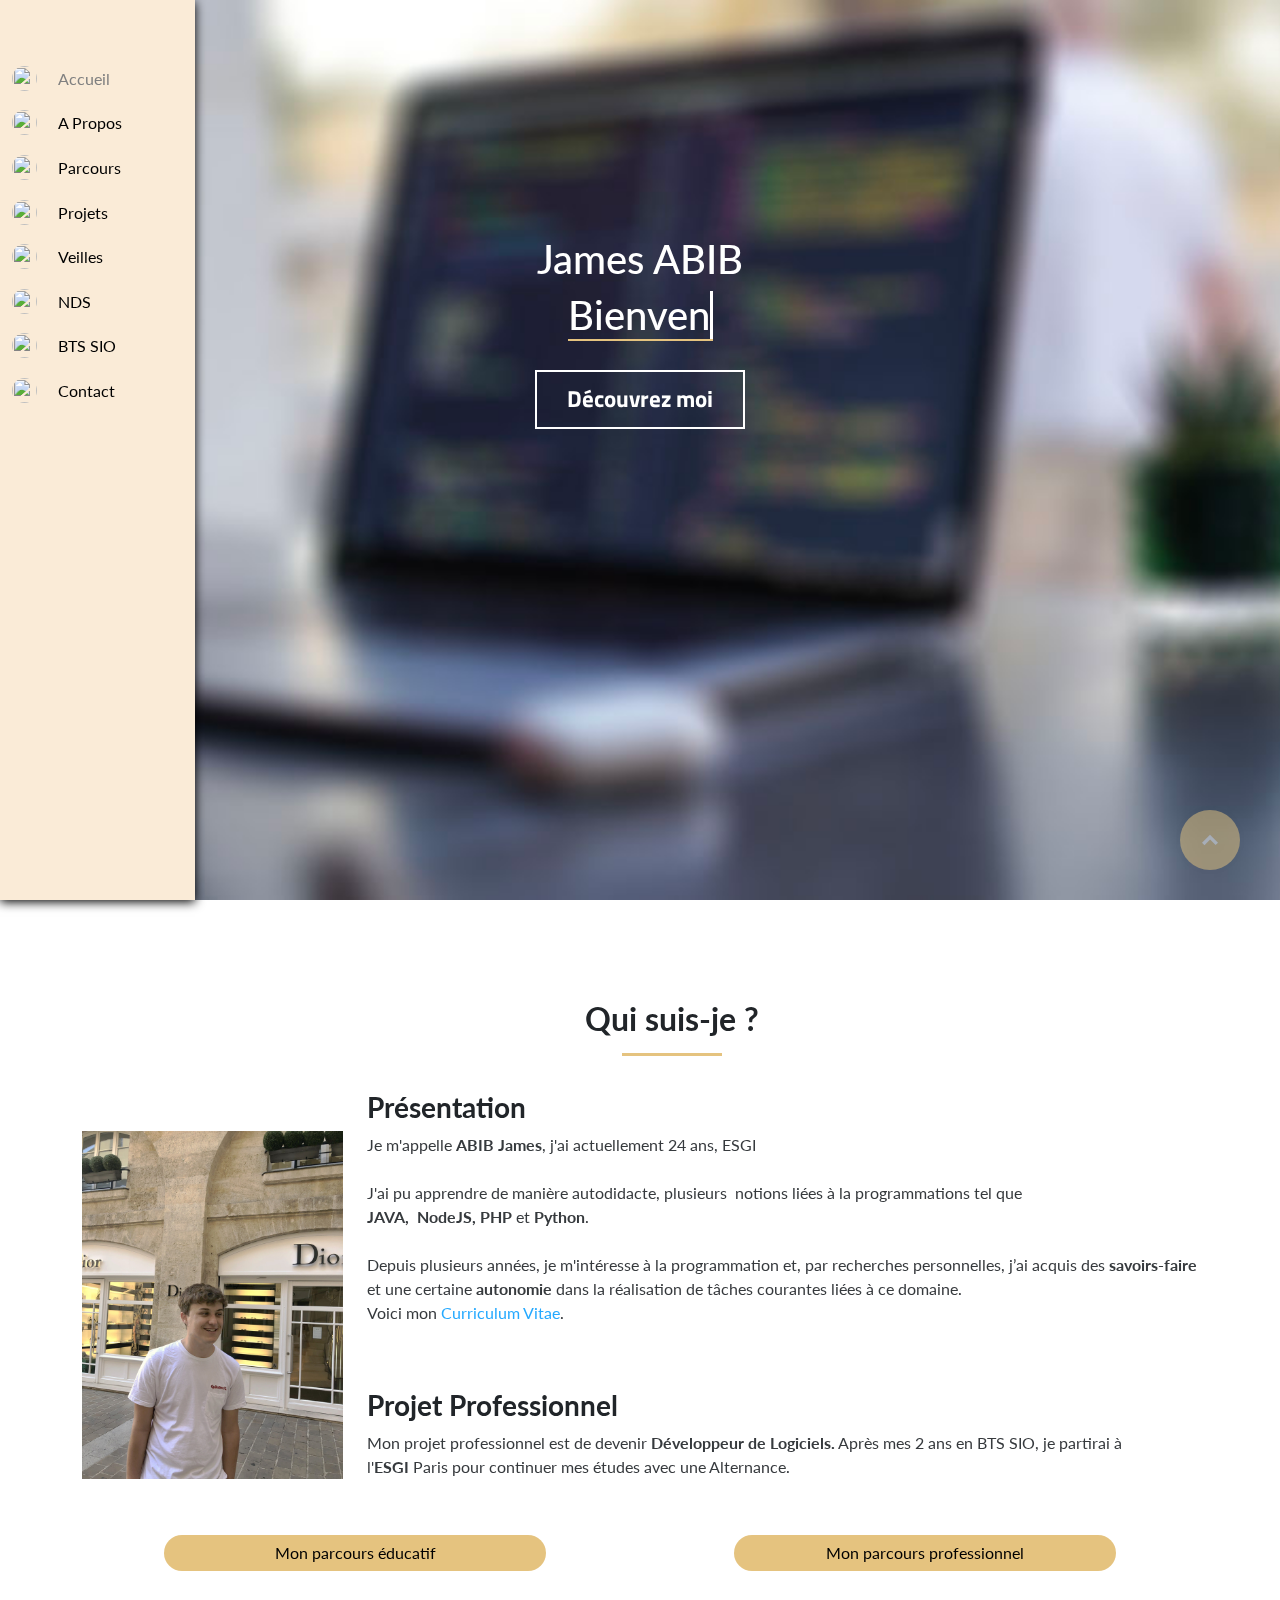
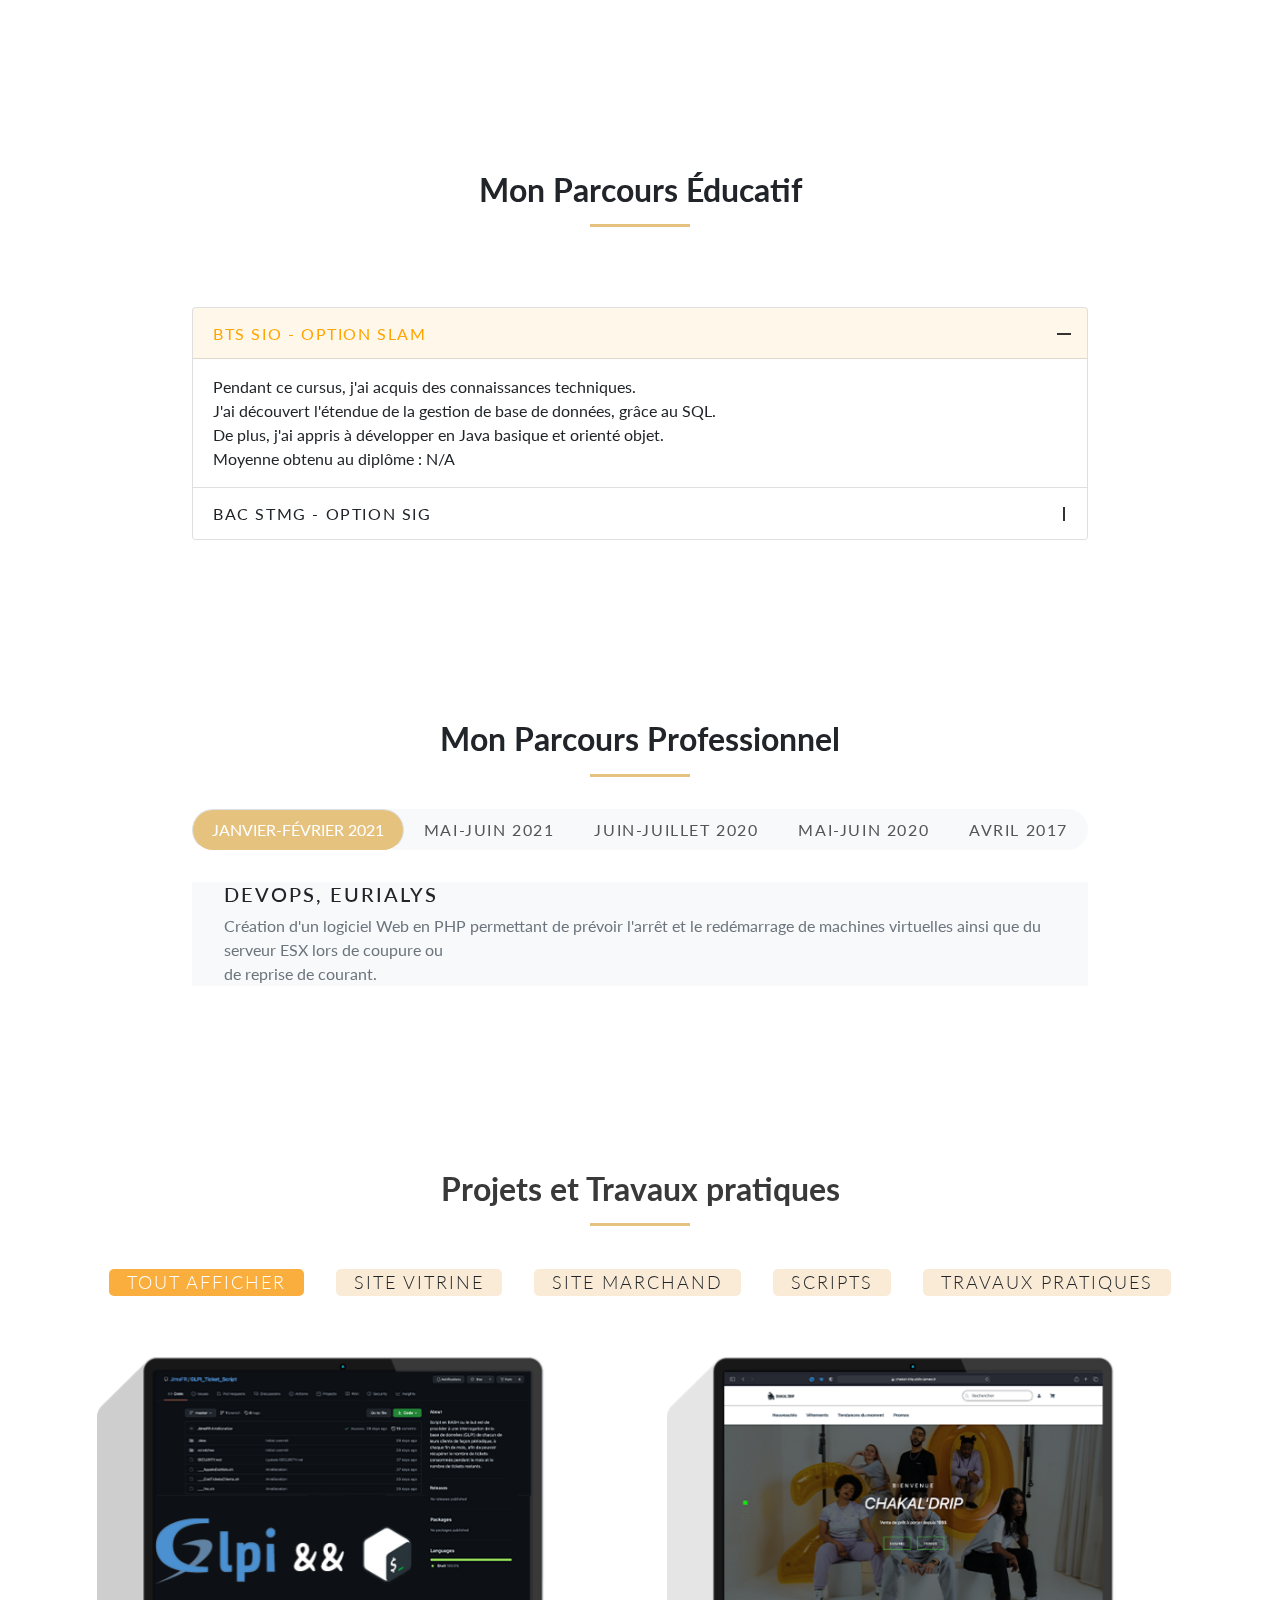
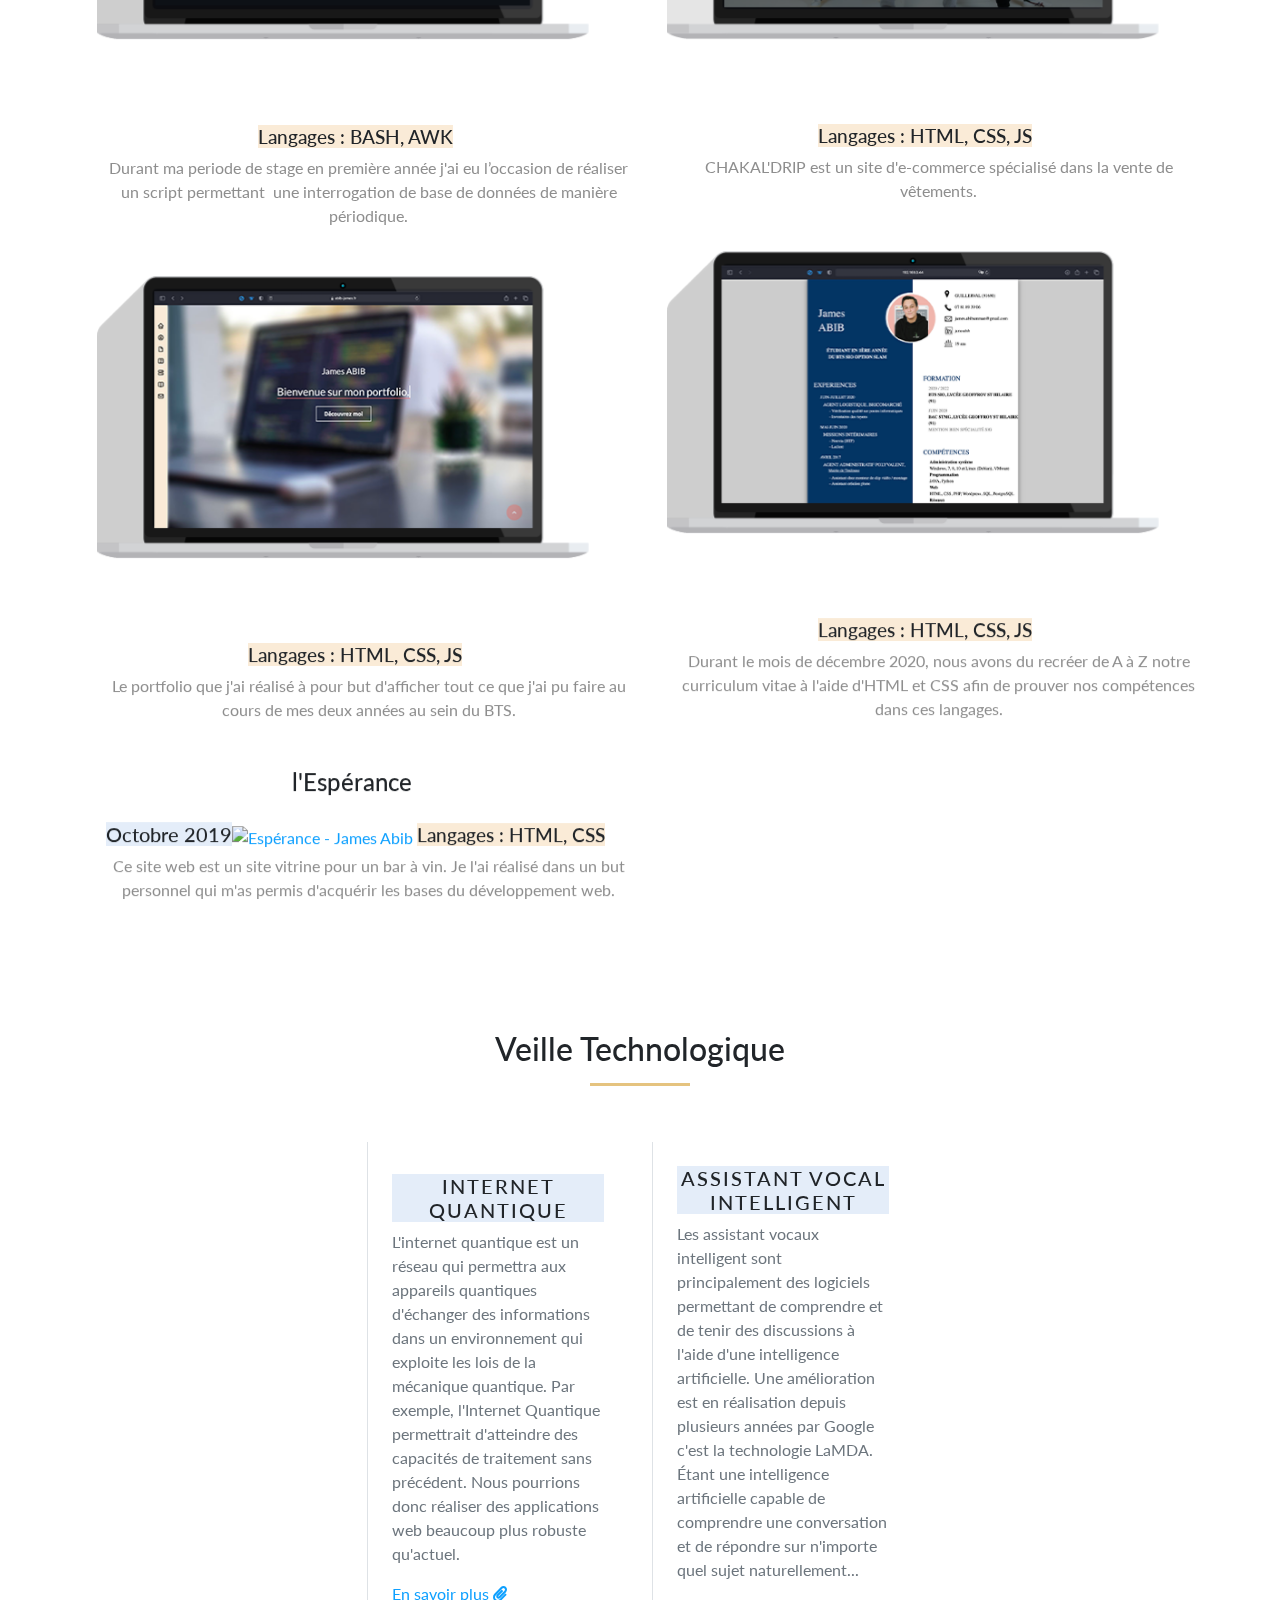
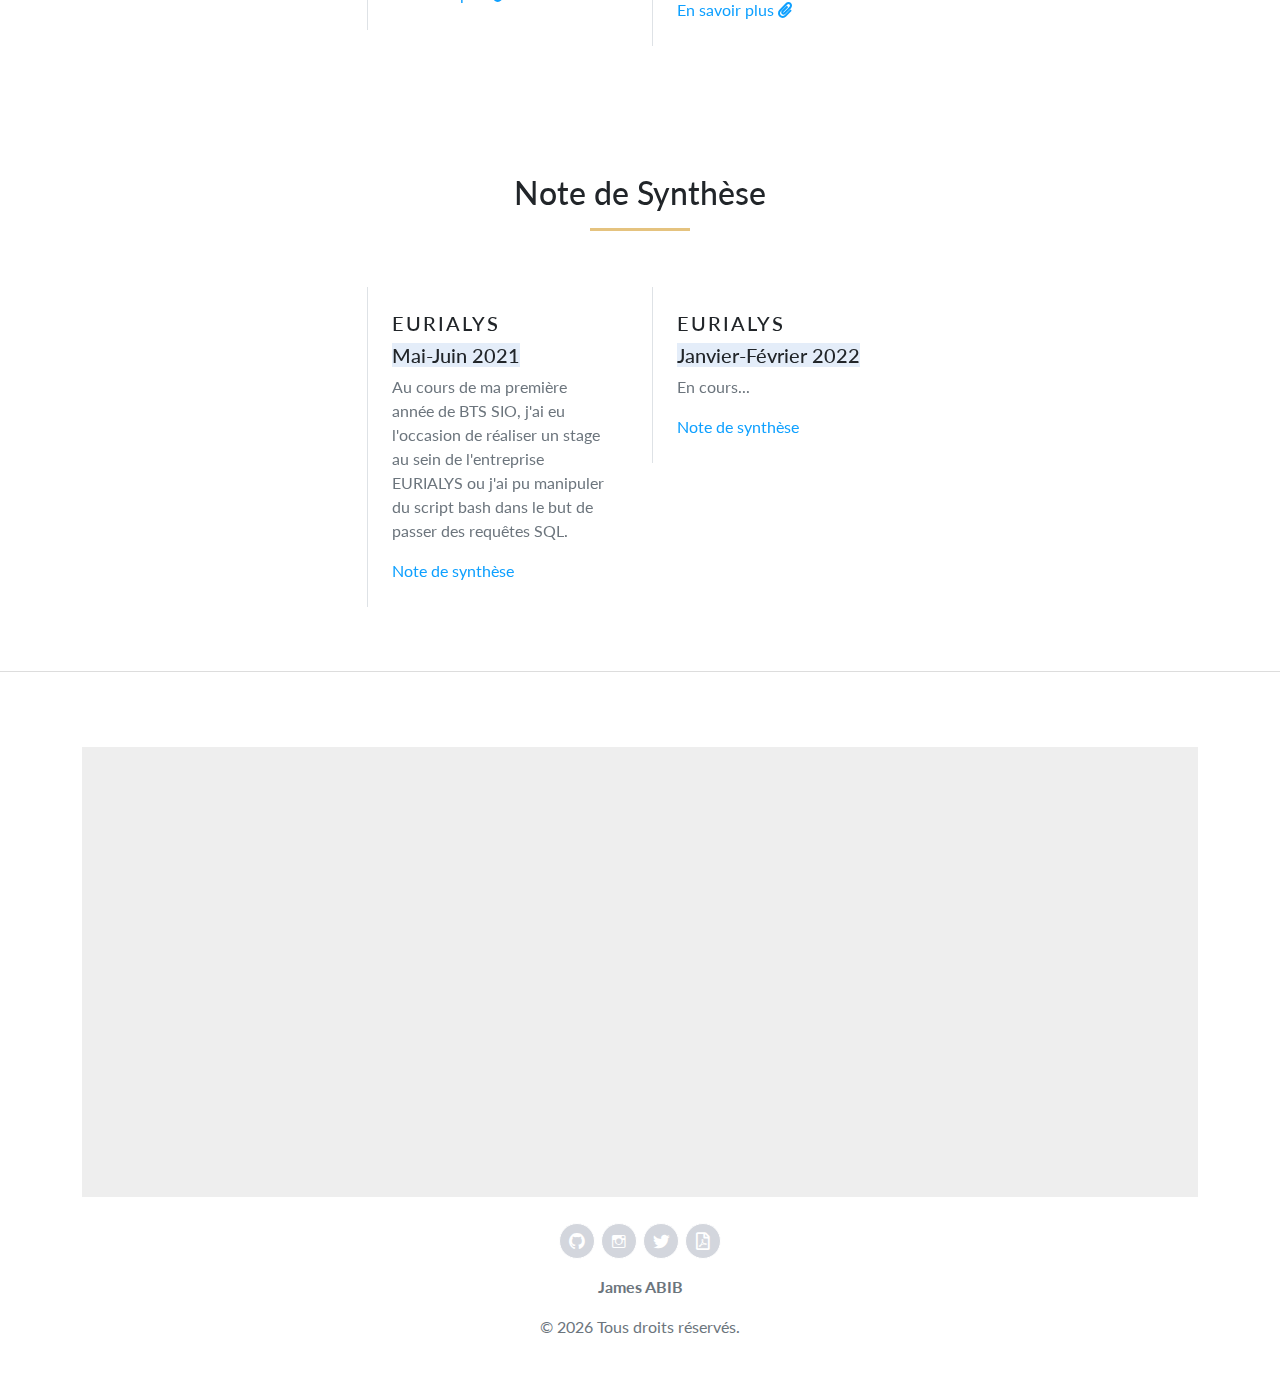
==== index.html @ 781e54ea "Initial commit" ====
<!DOCTYPE html>
<html lang="fr">

<head>
    <meta charset="utf-8">
    <meta name="viewport" content="width=device-width, initial-scale=1.0, shrink-to-fit=no">
    <title>James ABIB - Portfolio</title>
    <meta name="twitter:image" content="https://abib-james.fr/assets/img/icon/favicon.png">
    <meta name="twitter:card" content="summary">
    <meta property="og:image" content="https://abib-james.fr/assets/img/icon/favicon.png">
    <meta property="og:type" content="website">
    <meta name="twitter:title" content="James Abib - Mon portfolio">
    <meta name="twitter:description" content="Bonjour, je m'appelle James, j'ai actuellement 19 ans.

Je suis en 1ère année du BTS SIO option SLAM">
    <meta name="description" content=" Je m'appelle James Abib, j'ai actuellement 19 ans.

Je suis en 2ème année du BTS SIO avec pour option SLAM">
    <link rel="icon" type="image/png" sizes="1067x1067" href="assets/img/avatars/photoRond.png?h=0c77d1aa49b0533d99d606a0ecf44039">
    <link rel="icon" type="image/png" sizes="1067x1067" href="assets/img/avatars/photoRond.png?h=0c77d1aa49b0533d99d606a0ecf44039">
    <link rel="icon" type="image/png" sizes="1067x1067" href="assets/img/avatars/photoRond.png?h=0c77d1aa49b0533d99d606a0ecf44039">
    <link rel="icon" type="image/png" sizes="1067x1067" href="assets/img/avatars/photoRond.png?h=0c77d1aa49b0533d99d606a0ecf44039">
    <link rel="icon" type="image/png" sizes="1067x1067" href="assets/img/avatars/photoRond.png?h=0c77d1aa49b0533d99d606a0ecf44039">
    <link rel="stylesheet" href="assets/bootstrap/css/bootstrap.min.css?h=273b81ea753c16c28f08932400237f4a">
    <link rel="manifest" href="manifest.json?h=f2a60b8d2aa86208fd8014a8ad08ef6e">
    <link rel="stylesheet" href="https://fonts.googleapis.com/css?family=Lato:300,400,700">
    <link rel="stylesheet" href="https://fonts.googleapis.com/css?family=Raleway">
    <link rel="stylesheet" href="https://fonts.googleapis.com/css?family=Titillium+Web:400,600,700">
    <link rel="stylesheet" href="https://fonts.googleapis.com/css?family=Titillium+Web:300,400,400i,600,700">
    <link rel="stylesheet" href="assets/fonts/fontawesome-all.min.css?h=37efe7e508357f382d0a5b2b73cd47ee">
    <link rel="stylesheet" href="assets/fonts/font-awesome.min.css?h=37efe7e508357f382d0a5b2b73cd47ee">
    <link rel="stylesheet" href="assets/fonts/ionicons.min.css?h=37efe7e508357f382d0a5b2b73cd47ee">
    <link rel="stylesheet" href="assets/fonts/fontawesome5-overrides.min.css?h=37efe7e508357f382d0a5b2b73cd47ee">
    <link rel="stylesheet" href="assets/css/AccordionBS5.css?h=7dafa9502e437c788bd8270c33e6d6b5">
    <link rel="stylesheet" href="assets/css/Animated-Filterable-Gallery.css?h=87293e2ed24235177d2210e45fe7314e">
    <link rel="stylesheet" href="assets/css/Article-List.css?h=cec575f25bba55cfaa10100750e76412">
    <link rel="stylesheet" href="assets/css/Bold-BS4-Animated-Back-To-Top.css?h=58bb98852d3d040ab622a2e6f3dfe500">
    <link rel="stylesheet" href="assets/css/Button-Change-Text-on-Hover-1.css?h=b1f7bd4c8096e4772953bf2e19f09edd">
    <link rel="stylesheet" href="assets/css/Button-Change-Text-on-Hover.css?h=e253d92e4e516cc374fe4c8d171de368">
    <link rel="stylesheet" href="assets/css/Button-Ripple-Effect-Animation-Wave-Pulse.css?h=3e241dcd9f9a0ac7fef5fad85a542340">
    <link rel="stylesheet" href="assets/css/Contact-Form-Clean.css?h=1fc096b77bce3684c0ae271a46a29140">
    <link rel="stylesheet" href="assets/css/Customizable-Background--Overlay.css?h=cf4d3c8fbc4397eba2a4c5a8916d4f1e">
    <link rel="stylesheet" href="assets/css/Highlight-Blue.css?h=91a04f2b18410bc09760f3473788176a">
    <link rel="stylesheet" href="assets/css/Highlight-Clean.css?h=22f5c37d9256feae966552e68b9ff2f3">
    <link rel="stylesheet" href="assets/css/Highlight-Phone.css?h=8b1afecfb68e81f402543cec0694d51c">
    <link rel="stylesheet" href="https://cdnjs.cloudflare.com/ajax/libs/animate.css/3.5.2/animate.min.css">
    <link rel="stylesheet" href="https://cdnjs.cloudflare.com/ajax/libs/aos/2.3.4/aos.css">
    <link rel="stylesheet" href="https://cdnjs.cloudflare.com/ajax/libs/ekko-lightbox/5.3.0/ekko-lightbox.css">
    <link rel="stylesheet" href="https://cdnjs.cloudflare.com/ajax/libs/pikaday/1.6.1/css/pikaday.min.css">
    <link rel="stylesheet" href="https://cdnjs.cloudflare.com/ajax/libs/Swiper/3.3.1/css/swiper.min.css">
    <link rel="stylesheet" href="https://unpkg.com/@bootstrapstudio/bootstrap-better-nav/dist/bootstrap-better-nav.min.css">
    <link rel="stylesheet" href="assets/css/Map-Clean.css?h=bdd15207233b27ebc7c6fc928c71b34c">
    <link rel="stylesheet" href="assets/css/navbar.css?h=861fd7a995669608507089630051094b">
    <link rel="stylesheet" href="assets/css/Newsletter-Subscription-Form.css?h=0c56971ed356ab85be7143904745072c">
    <link rel="stylesheet" href="assets/css/portfolio.css?h=c2abe045a0066b84abf7fa2a8260864c">
    <link rel="stylesheet" href="assets/css/Responsive-Image-Grid.css?h=d41d8cd98f00b204e9800998ecf8427e">
    <link rel="stylesheet" href="assets/css/Simple-Slider.css?h=da830b6503e0457b5735b0129f20b163">
    <link rel="stylesheet" href="assets/css/TabsBS5.css?h=2ddcfbf60e306bd2766dcc5d861daa15">
    <link rel="stylesheet" href="assets/css/Type-Write.css?h=1cf0240dbcbf6f3415dcff8a66eef808">
    <link rel="stylesheet" href="assets/css/veilleTechno.css?h=4141f2c03aab60d9b09ff7b9bc0556f6">
    <link rel="stylesheet" href="assets/css/Vertical-Navigation-with-double-sub-menu--scroll-enable-by-Jigar-Mistry.css?h=9140aaa88878734fb48881100f1c405e">
<!-- Google Tag Manager -->
<script>(function(w,d,s,l,i){w[l]=w[l]||[];w[l].push({'gtm.start':
new Date().getTime(),event:'gtm.js'});var f=d.getElementsByTagName(s)[0],
j=d.createElement(s),dl=l!='dataLayer'?'&l='+l:'';j.async=true;j.src=
'https://www.googletagmanager.com/gtm.js?id='+i+dl;f.parentNode.insertBefore(j,f);
})(window,document,'script','dataLayer','GTM-M78N44W');</script>
<!-- End Google Tag Manager -->
</head>

<body>
    <nav class="navbar navbar-light navbar-expand-lg sticky-top portfolio-navbar gradient">
        <div class="container"><a class="navbar-brand logo" href="#home-img"><span class="iconify" data-icon="bx:bx-home" data-inline="false"></span></a><button data-bs-toggle="collapse" class="navbar-toggler" data-bs-target="#navbarNav" style="border-style: none;"><span class="visually-hidden">Toggle navigation</span><span class="navbar-toggler-icon"></span></button>
            <div class="collapse navbar-collapse text-start" id="navbarNav">
                <ul class="navbar-nav ms-auto">
                    <li class="nav-item"><a class="nav-link active" href="#top"><svg xmlns="http://www.w3.org/2000/svg" width="1em" height="1em" viewBox="0 0 24 24" stroke-width="2" stroke="currentColor" fill="none" stroke-linecap="round" stroke-linejoin="round" class="icon icon-tabler icon-tabler-home">
                                <path stroke="none" d="M0 0h24v24H0z" fill="none"></path>
                                <polyline points="5 12 3 12 12 3 21 12 19 12"></polyline>
                                <path d="M5 12v7a2 2 0 0 0 2 2h10a2 2 0 0 0 2 -2v-7"></path>
                                <path d="M9 21v-6a2 2 0 0 1 2 -2h2a2 2 0 0 1 2 2v6"></path>
                            </svg>&nbsp;Accueil</a></li>
                    <li class="nav-item"><a class="nav-link active" href="#presentation"><i class="far fa-user-circle"></i>&nbsp;A Propos</a></li>
                    <li class="nav-item"><a class="nav-link active" href="#about-education"><i class="far fa-file"></i>&nbsp;Parcours</a></li>
                    <li class="nav-item"><a class="nav-link active" href="#projets"><i class="fas fa-book"></i>&nbsp;Projets</a></li>
                    <li class="nav-item"><a class="nav-link" href="veilleTechno.html"><i class="fas fa-server"></i>&nbsp;Veilles</a></li>
                    <li class="nav-item"><a class="nav-link active" href="#nds">&nbsp;<svg xmlns="http://www.w3.org/2000/svg" width="1em" height="1em" fill="currentColor" viewBox="0 0 16 16" class="bi bi-book">
                                <path d="M1 2.828c.885-.37 2.154-.769 3.388-.893 1.33-.134 2.458.063 3.112.752v9.746c-.935-.53-2.12-.603-3.213-.493-1.18.12-2.37.461-3.287.811V2.828zm7.5-.141c.654-.689 1.782-.886 3.112-.752 1.234.124 2.503.523 3.388.893v9.923c-.918-.35-2.107-.692-3.287-.81-1.094-.111-2.278-.039-3.213.492V2.687zM8 1.783C7.015.936 5.587.81 4.287.94c-1.514.153-3.042.672-3.994 1.105A.5.5 0 0 0 0 2.5v11a.5.5 0 0 0 .707.455c.882-.4 2.303-.881 3.68-1.02 1.409-.142 2.59.087 3.223.877a.5.5 0 0 0 .78 0c.633-.79 1.814-1.019 3.222-.877 1.378.139 2.8.62 3.681 1.02A.5.5 0 0 0 16 13.5v-11a.5.5 0 0 0-.293-.455c-.952-.433-2.48-.952-3.994-1.105C10.413.809 8.985.936 8 1.783z"></path>
                            </svg>&nbsp;NDS</a></li>
                    <li class="nav-item"><a class="nav-link" href="btssio.html"><i class="fa fa-opencart"></i>&nbsp;BTS SIO</a></li>
                    <li class="nav-item"><a class="nav-link" href="cv.html" target="_blank"><i class="far fa-file-pdf"></i>&nbsp; CV</a></li>
                    <li class="nav-item"><a class="nav-link" href="contact.html"><svg xmlns="http://www.w3.org/2000/svg" width="1em" height="1em" fill="currentColor" viewBox="0 0 16 16" class="bi bi-envelope">
                                <path fill-rule="evenodd" d="M0 4a2 2 0 0 1 2-2h12a2 2 0 0 1 2 2v8a2 2 0 0 1-2 2H2a2 2 0 0 1-2-2V4Zm2-1a1 1 0 0 0-1 1v.217l7 4.2 7-4.2V4a1 1 0 0 0-1-1H2Zm13 2.383-4.708 2.825L15 11.105V5.383Zm-.034 6.876-5.64-3.471L8 9.583l-1.326-.795-5.64 3.47A1 1 0 0 0 2 13h12a1 1 0 0 0 .966-.741ZM1 11.105l4.708-2.897L1 5.383v5.722Z"></path>
                            </svg>&nbsp;Contact</a></li>
                </ul>
            </div>
        </div>
    </nav>
    <div class="fixedes">
        <div class="main-leftsidebar-div gradient">
            <div class="leftsidebarmenu">
                <ul class="nav sidebar-first-menu scrollbar-indigo thin">
                    <li class="nav-item d-flex"><img class="rounded-circle" src="https://icons-for-free.com/iconfiles/png/512/bx+home-1325051884898889658.png"><a class="nav-link" href="#top">Accueil</a></li>
                    <li class="nav-item d-flex"><img class="rounded-circle" src="https://icons-for-free.com/iconfiles/png/512/bx+user+circle-1325051924848495728.png"><a class="nav-link active" href="#presentation">A Propos</a></li>
                    <li class="nav-item d-flex"><img class="rounded-circle" src="https://icons-for-free.com/iconfiles/png/512/bx+file+blank-1325051877402682455.png"><a class="nav-link active" href="#about-education">Parcours</a></li>
                    <li class="nav-item d-flex"><img class="rounded-circle" src="https://icons-for-free.com/iconfiles/png/512/bx+book+content-1325051842807876424.png"><a class="nav-link active" href="#projets">Projets</a></li>
                    <li class="nav-item d-flex"><img class="rounded-circle" src="https://icons-for-free.com/iconfiles/png/512/bx+server-1325051912260857435.png"><a class="nav-link active" href="veilleTechno.html">Veilles</a></li>
                    <li class="nav-item d-flex"><img class="rounded-circle" src="https://icons-for-free.com/iconfiles/png/128/bx+book+open-1325051843041395120.png"><a class="nav-link active" href="#nds">NDS</a></li>
                    <li class="nav-item d-flex"><img class="rounded-circle" src="https://icons-for-free.com/iconfiles/png/512/student-131964785014431620.png"><a class="nav-link active" href="btssio.html">BTS SIO</a></li>
                    <li class="nav-item d-flex"><img class="rounded-circle" src="https://icons-for-free.com/iconfiles/png/512/bx+envelope-1325051875216731903.png"><a class="nav-link active" href="contact.html">Contact</a></li>
                </ul>
            </div>
            <div></div>
        </div>
    </div>
    <main class="page lanidng-page" style="filter: blur(0px) invert(0%);">
        <section class="d-flex portfolio-block block-intro" id="home-img" style="opacity: 1;background: url(&quot;assets/img/projets/macBackground.jpg?h=098cea0901b6891eb16d744a41e01f29&quot;) no-repeat;background-size: cover;filter: blur(0px);height: 100vh;">
            <div class="container-fluid visible" style="margin-top: 15vh;">
                <h1 style="color: white;">James ABIB</h1><h1 class="tw">
  <a class="typewrite" data-period="2000" data-type='[ "Bienvenue sur mon portfolio."]'>
    <span class="wrap"></span>
  </a>
</h1><button class="button" type="button" data-hover="Appuyez ici"><a href="#presentation"> <span>Découvrez moi</span></a></button>
            </div>
        </section>
        <section data-aos="fade" data-aos-duration="650" data-aos-once="true" id="presentation" class="portfolio-block website">
            <div class="container">
                <div class="row">
                    <div class="col-md-12 text-center" style="margin-bottom: 3vh;">
                        <h2 data-aos="slide-right" data-aos-duration="1000" data-aos-once="true" class="aProposPres"><strong>Qui suis-je ?</strong></h2>
                    </div>
                </div>
            </div>
            <div class="container container-left-modif">
                <div class="row">
                    <div class="col-md-3"><img class="img-fluid img-apropos" src="assets/img/avatars/presentation.jpeg?h=8387ace5e0e0c66dda8c04c41d7975cb" alt="Abib James"></div>
                    <div class="col">
                        <h3>Présentation</h3>
                        <p class="text-start">Je m'appelle <strong>ABIB&nbsp;James</strong>, j'ai actuellement <script>
    // Affectation des variables
    var today = new Date();
    var birthDate = new Date(2002, 2, 22); // year/month/day (mois 2 car un de décallage)
    
    var age = today.getFullYear() - birthDate.getFullYear();
   
    var mois = today.getMonth() - birthDate.getMonth();
    
    if (mois < 0 || (mois === 0 && today.getDate() < birthDate.getDate()))
	age--;
    
    
    // Ecrire automatiquement mon age
    document.write(age);
</script>
ans,&nbsp;<script>
// Ce script me permet d'actualiser automatiquement l'année scolaire en cours
    // Variables avec periode en brut
    var d1 = new Date(); // Periode Actuelle
    var d2 = new Date(2020,09,01); // Periode 1ère année BTS
    var d3 = new Date(2021,08,01); // Periode 2ème année BTS
    var d4 = new Date(2022,08 ,01); // Periode après le BTS
    // Affectation des variables
    this.annee = "";
    
    if(d1 < d4){
        if (d1 > d3) {
            this.annee = "deuxième année"
        }else{
            //this.annee = "1ère année"
            this.annee = "première année"
        }
    }else{
        this.annee = "ESGI"
    }
    
    if(d1.getFullYear() == 2021 || d1.getFullYear() == 2022) {
            this.bts = "étudiant en "+ annee +" du <strong> BTS SIO</strong> (Services Informatiques aux Organisations) avec option <strong>SLAM</strong> (Solutions Logicielles et Application Métier), option spécialisé pour le développement, au <strong>lycée Geoffroy-Saint-Hilaire</strong> situé à Étampes (91150).";
    }else{
        this.bts = annee
    }

    // Ecrire automatiquement en quelle année je suis
    document.write(bts);
</script>

<br><br>J'ai pu apprendre de manière autodidacte, plusieurs&nbsp; notions liées à la programmations tel que<br><strong>JAVA,&nbsp; NodeJS, PHP</strong>&nbsp;et <strong>Python</strong>.<br><br>Depuis plusieurs années, je m'intéresse à la programmation et, par recherches personnelles, j’ai acquis des <strong>savoirs-faire </strong>et une certaine <strong>autonomie</strong> dans la réalisation de tâches courantes liées à ce domaine.<br>Voici mon&nbsp;<a href="https://abib-james.fr/cv.html" target="_blank">Curriculum Vitae</a>.<br><br><br></p>
                        <h3>Projet Professionnel</h3>
                        <p>Mon projet professionnel est de devenir <strong>Développeur de Logiciels.</strong>&nbsp;Après mes 2 ans en BTS SIO, je partirai à l'<strong>ESGI</strong>&nbsp;Paris pour continuer mes études avec une Alternance.<br></p>
                    </div>
                </div>
            </div>
            <div class="container">
                <div class="row">
                    <div class="col-md-6 text-center" style="margin-top: 40px;"><a href="#about-education"><button class="btn gradientbtn" data-bss-hover-animate="pulse" type="button" style="border-style: none;width: 70%;">Mon parcours éducatif</button></a></div>
                    <div class="col-md-6 text-center" style="margin-top: 40px;"><a href="#about-pro"><button class="btn gradientbtn" data-bss-hover-animate="pulse" type="button" style="border-style: none;width: 70%;">Mon parcours professionnel</button></a></div>
                </div>
            </div>
        </section>
        <section id="about-education" class="portfolio-block skills" style="border-width: 0px;">
            <div class="container">
                <div class="heading">
                    <h2 class="text-capitalize text-center" id="titreSection">mon parcours éducatif</h2>
                </div>
            </div>
            <div class="accordion" role="tablist" id="accordion-1">
                <div class="accordion-item">
                    <h2 class="accordion-header" role="tab"><button class="accordion-button text-uppercase" data-bs-toggle="collapse" data-bs-target="#accordion-1 .item-1" aria-expanded="true" aria-controls="accordion-1 .item-1">BTS SIO - OPTION SLAM</button></h2>
                    <div class="accordion-collapse collapse show item-1" role="tabpanel" data-bs-parent="#accordion-1">
                        <div class="accordion-body">
                            <p class="mb-0">Pendant ce cursus, j'ai acquis des connaissances techniques.<br>J'ai découvert l'étendue de la gestion de base de données, grâce au SQL.<br>De plus, j'ai appris à développer en Java basique et orienté objet.<br>Moyenne obtenu au diplôme : N/A</p>
                        </div>
                    </div>
                </div>
                <div class="accordion-item">
                    <h2 class="accordion-header" role="tab"><button class="accordion-button collapsed text-uppercase" data-bs-toggle="collapse" data-bs-target="#accordion-1 .item-2" aria-expanded="false" aria-controls="accordion-1 .item-2">bac stmg - option sig</button></h2>
                    <div class="accordion-collapse collapse item-2" role="tabpanel" data-bs-parent="#accordion-1">
                        <div class="accordion-body">
                            <p class="mb-0">Durant ces années d'études, j'ai pu acquérir mes premières connaissances HTML.<br>J'ai aussi travaillé sur un projet nommé "Cabinet MG", que j'ai présenté dans la section "Travaux Pratiques".<br>Le but était de développer le site d'un cabinet médical afin qu'il puisse ce se faire connaitre.<br>Moyenne obtenu au diplôme : 14,54 - Mention Bien</p>
                        </div>
                    </div>
                </div>
            </div>
        </section>
        <section id="about-pro" class="portfolio-block mobile-app">
            <h2 class="text-capitalize text-center" style="margin-bottom: 1em;"><strong>Mon parcours professionnel</strong></h2>
            <div class="tabsBS5 rounded-nav">
                <ul class="nav nav-tabs nav-fill" role="tablist">
                    <li class="nav-item" role="presentation"><a class="nav-link active" role="tab" data-bs-toggle="tab" href="#tab-5">JANVIER-FÉVRIER 2021</a></li>
                    <li class="nav-item rounded-nav" role="presentation"><a class="nav-link text-uppercase" role="tab" data-bs-toggle="tab" href="#tab-4">MAI-juin 2021</a></li>
                    <li class="nav-item rounded-nav" role="presentation"><a class="nav-link text-uppercase" role="tab" data-bs-toggle="tab" href="#tab-1">Juin-Juillet 2020</a></li>
                    <li class="nav-item rounded-nav" role="presentation"><a class="nav-link text-uppercase" role="tab" data-bs-toggle="tab" href="#tab-2">Mai-Juin 2020</a></li>
                    <li class="nav-item rounded-nav" role="presentation"><a class="nav-link text-uppercase" role="tab" data-bs-toggle="tab" href="#tab-3">Avril 2017</a></li>
                </ul>
                <div class="tab-content">
                    <div class="tab-pane" role="tabpanel" id="tab-4">
                        <h5 class="text-uppercase">DÉVELOPPEUR LOGICIELS , EURIALYS</h5>
                        <ul class="list-unstyled">
                            <li>Développement de script d'extraction de donnée de base MYSQL avec BASH</li>
                            <li>Apprentissage des environnements Linux et VMware</li>
                        </ul>
                    </div>
                    <div class="tab-pane active" role="tabpanel" id="tab-5">
                        <h5 class="text-uppercase">Devops, EURIALYS</h5>
                        <ul class="list-unstyled">
                            <li>Création d'un logiciel Web en PHP permettant de&nbsp;prévoir l'arrêt et le redémarrage de machines virtuelles ainsi que du serveur ESX&nbsp;lors de coupure ou <br>de reprise de courant.<br></li>
                        </ul>
                    </div>
                    <div class="tab-pane" role="tabpanel" id="tab-1">
                        <h5 class="text-uppercase">Agent Logistique, bricomarché</h5>
                        <ul class="list-unstyled">
                            <li>Inventaires des rayons<br></li>
                            <li>Vérification qualité sur poste informatisé<br></li>
                            <li>Préparation des colis</li>
                        </ul>
                    </div>
                    <div class="tab-pane" role="tabpanel" id="tab-2">
                        <h5 class="text-uppercase">Mission Intérimaires</h5>
                        <ul class="list-unstyled">
                            <li>Neovia (BTP)<br></li>
                            <li>Leclerc</li>
                        </ul>
                    </div>
                    <div class="tab-pane" role="tabpanel" id="tab-3">
                        <h5 class="text-uppercase">AGENT ADMINISTRATIF POLYVALENT, Mairie de Toulouse</h5>
                        <ul class="list-unstyled">
                            <li>Assistant chez monteur de clip vidéo / montage<br></li>
                            <li>Assistant création photo</li>
                        </ul>
                    </div>
                </div>
            </div>
        </section>
        <section id="portfolio" class="py-5">
            <div class="intro">
                <h2 class="text-center" id="projets">Projets et Travaux pratiques</h2>
            </div>
            <div class="container">
                <div class="filtr-controls text-center lead text-uppercase mb-4"><span data-bss-hover-animate="pulse" class="active d-inline-block mx-3 position-relative" data-filter="all">Tout afficher</span><span data-bss-hover-animate="pulse" class="d-inline-block mx-3 position-relative" data-filter="1">Site vitrine</span><span data-bss-hover-animate="pulse" class="d-inline-block mx-3 position-relative" data-filter="2">site marchand</span><span data-bss-hover-animate="pulse" class="d-inline-block mx-3 position-relative" data-filter="3">Scripts</span><span data-bss-hover-animate="pulse" class="d-inline-block mx-3 position-relative" data-filter="4">Travaux pratiques</span></div>
                <div class="row filtr-container">
                    <div class="col-sm-12 col-md-6 col-lg-6 col-xl-6 filtr-item" data-category="3">
                        <h4 class="columnNameProject">GLPI Ticket Script</h4>
                        <h5 class="columnDate">Juin 2021</h5><a href="https://github.com/JimsFR/GLPI_Ticket_Script" target="_blank"><img data-bss-hover-animate="pulse" src="assets/img/projets/macGLPI.png?h=a72024b37ddeba97a3abe29bf914b21c" alt="GLPI Ticket Script"></a>
                        <h5 class="columnLanguage">Langages : BASH, AWK</h5>
                        <p class="text-center columnParagraph">Durant ma periode de stage en première année j'ai eu l’occasion de réaliser un script permettant&nbsp; une interrogation de base de données&nbsp;de manière périodique.<br></p>
                    </div>
                    <div class="col-sm-12 col-md-6 col-lg-6 col-xl-6 filtr-item" data-category="2">
                        <h4 class="columnNameProject">Chakal'Drip</h4>
                        <h5 class="columnDate">Mars 2021</h5><a href="projets/cDrip.html"><img data-bss-hover-animate="pulse" src="assets/img/projets/chakal-drip/chakal-drip-projet.png?h=8e7fffc26f89ef0e45b23632df9ce5f4" alt="Chakal Drip"></a>
                        <h5 class="columnLanguage">Langages : HTML, CSS, JS</h5>
                        <p class="text-center columnParagraph">CHAKAL'DRIP est un site d'e-commerce spécialisé dans la vente de vêtements.</p>
                    </div>
                    <div class="col-sm-12 col-md-6 col-lg-6 col-xl-6 filtr-item" data-category="1">
                        <h4 class="columnNameProject">Portfolio</h4>
                        <h5 class="columnDate">Janvier 2021</h5><a href="#top"><img data-bss-hover-animate="pulse" src="assets/img/projets/portfolio.png?h=b3bf98f8049688f27c62c258ecd3ad8a" alt="Abib James"></a>
                        <h5 class="columnLanguage">Langages : HTML, CSS, JS</h5>
                        <p class="text-center columnParagraph">Le portfolio que j'ai réalisé à pour but d'afficher tout ce que j'ai pu faire au cours de mes deux années au sein du BTS.</p>
                    </div>
                    <div class="col-sm-12 col-md-6 col-lg-6 col-xl-6 filtr-item" data-category="1">
                        <h4 class="columnNameProject">CV</h4>
                        <h5 class="columnDate">Décembre 2020</h5><a href="cv.html" target="_blank"><img data-bss-hover-animate="pulse" src="assets/img/projets/cv.png?h=85a908210cdd202cede66752e0b2621e" alt="Abib James"></a>
                        <h5 class="columnLanguage">Langages : HTML, CSS, JS</h5>
                        <p class="text-center columnParagraph">Durant le mois de décembre 2020, nous avons du recréer de A à Z notre curriculum vitae à l'aide d'HTML et CSS afin de prouver nos compétences dans ces langages.</p>
                    </div>
                    <div class="col-sm-12 col-md-6 col-lg-6 col-xl-6 filtr-item" data-category="1">
                        <h4 class="columnNameProject">l'Espérance&nbsp;</h4>
                        <h5 class="columnDate">Octobre 2019</h5><a target="_blank" href="esperance.html"><img data-bss-hover-animate="pulse" src="assets/img/projets/espérance.png?h=5c3948389750d04536863843556eaf17" alt="Espérance - James Abib"></a>
                        <h5 class="columnLanguage">Langages : HTML, CSS</h5>
                        <p class="text-center columnParagraph">Ce site web est un site vitrine pour un bar à vin. Je l'ai réalisé dans un but personnel qui m'as permis d'acquérir les bases du développement web.</p>
                    </div>
                </div>
            </div>
        </section>
        <section id="veilleTechno" class="py-5">
            <div class="container py-3" id="veilleTechnologique">
                <div class="row text-center mb-5">
                    <div class="col-xl-9 mx-auto">
                        <h2 class="text-center" id="veilleTechno">Veille Technologique</h2>
                    </div>
                </div>
                <div class="row d-lg-flex d-xl-flex justify-content-lg-end justify-content-xl-center">
                    <div class="col-lg-6 col-xl-3">
                        <div class="border-start p-4">
                            <h5 class="text-uppercase"></h5>
                            <h5 class="text-uppercase text-center columnDate">Internet Quantique</h5>
                            <p class="text-muted">L'internet quantique est un réseau qui permettra aux appareils quantiques d'échanger des informations dans un environnement qui exploite les lois de la mécanique quantique. Par exemple, l'Internet Quantique permettrait d'atteindre des capacités de traitement sans précédent. Nous pourrions donc réaliser des applications web beaucoup plus robuste qu'actuel.</p><a class="text-decoration-none" href="veilleTechno.html#InternetQuantique">En savoir plus&nbsp;<i class="fas fa-paperclip"></i></a>
                        </div>
                    </div>
                    <div class="col-lg-6 col-xl-3">
                        <div class="border-start p-4">
                            <h5 class="text-uppercase text-center columnDate">Assistant vocal Intelligent</h5>
                            <p class="text-muted">Les assistant vocaux intelligent sont principalement des logiciels permettant de comprendre et de tenir des discussions à l'aide d'une intelligence artificielle. Une amélioration est en réalisation depuis plusieurs années par Google c'est la technologie LaMDA.&nbsp; Étant une intelligence artificielle capable de comprendre une conversation et de répondre sur n'importe quel sujet naturellement...<br></p><a class="text-decoration-none" href="veilleTechno.html#assistVocaux">En savoir plus&nbsp;<i class="fas fa-paperclip"></i></a>
                        </div>
                    </div>
                </div>
            </div>
        </section>
        <section id="nds" class="py-5">
            <div class="container py-3">
                <div class="row text-center mb-5">
                    <div class="col-xl-9 mx-auto">
                        <h2 class="text-center" id="projets">Note de Synthèse</h2>
                    </div>
                </div>
                <div class="row d-xl-flex justify-content-xl-center">
                    <div class="col-lg-6 col-xl-3">
                        <div class="border-start p-4">
                            <h5 class="text-uppercase">eurialys&nbsp;</h5>
                            <h5 class="columnDate">Mai-Juin 2021</h5>
                            <p class="text-muted">Au cours de ma première année de BTS SIO, j'ai eu l'occasion de réaliser un stage au sein de l'entreprise EURIALYS ou j'ai pu manipuler du script bash dans le but de passer des requêtes SQL.<br></p><a class="text-decoration-none" target="_blank" href="https://drive.google.com/file/d/1AqGbNzoYPpoFIXHEYPGHiX2aAYbhRQzI/view?usp=sharing">Note de synthèse</a>
                        </div>
                    </div>
                    <div class="col-lg-6 col-xl-3">
                        <div class="border-start p-4">
                            <h5 class="text-uppercase">eurialys<br></h5>
                            <h5 class="columnDate">Janvier-Février 2022</h5>
                            <p class="text-muted">En cours...<br></p><a class="text-decoration-none" href="https://drive.google.com/">Note de synthèse</a>
                        </div>
                    </div>
                </div>
            </div>
        </section>
    </main>
    <footer id="contact" class="page-footer">
        <div class="container">
            <section class="map-clean">
                <div class="container">
                    <div class="intro"></div>
                </div><iframe allowfullscreen="" frameborder="0" src="https://www.google.com/maps/embed/v1/place?key=AIzaSyAq2qiMX_5h1D6dQTdgcU20cHcTQUdiZZQ&amp;q=Lyc%C3%A9e+Geoffroy+Saint-Hilaire&amp;zoom=15" width="100%" height="450"></iframe>
            </section>
        </div>
        <div class="social-icons"><a target="_blank" href="https://github.com/JimsFR"><i class="icon ion-social-github"></i></a><a target="_blank" href="https://instagram.com"><i class="icon ion-social-instagram-outline"></i></a><a target="_blank" href="https://twitter.com"><i class="icon ion-social-twitter"></i></a><a href="cv.html" target="_blank"><i class="far fa-file-pdf"></i></a></div>
        <div class="container">
            <div class="row">
                <div class="col-md-12 d-flex justify-content-center">
                    <p class="text-secondary d-md-flex justify-content-md-center align-items-md-center"><strong>James ABIB</strong></p>
                </div>
            </div>
            <div class="row">
                <div class="col-md-12 text-secondary d-md-flex justify-content-md-center align-items-md-center">
<p>© <script>
    //Affectation de l'année actuelle
    this.annee = new Date().getFullYear();
    
    // Afficher l'année actuelle
    document.write(annee);
</script>
    Tous droits réservés.
</p></div>
            </div><a class="cd-top js-cd-top cd-top--fade-out cd-top--show" style="background-image: url(&quot;assets/img/cd-top-arrow.svg?h=59f31535dcb1daf42599470d066ed325&quot;);border-radius: 100vh;" href="#0">Top</a>
        </div>
    </footer>
    <script src="assets/js/jquery.min.js?h=89312d34339dcd686309fe284b3f226f"></script>
    <script src="assets/bootstrap/js/bootstrap.min.js?h=5488c86a1260428f0c13c0f8fb06bf6a"></script>
    <script src="assets/js/bs-init.js?h=1ff0a0bc7fcdd630c8e66c639cd2fc11"></script>
    <script src="https://cdnjs.cloudflare.com/ajax/libs/aos/2.3.4/aos.js"></script>
    <script src="assets/js/Animated-Filterable-Gallery.js?h=39ea103ce3032ae07377718f6215f3d6"></script>
    <script src="assets/js/Bold-BS4-Animated-Back-To-Top.js?h=25fe335c21086050d7d683aa1d563dd6"></script>
    <script src="assets/js/Button-Ripple-Effect-Animation-Wave-Pulse.js?h=61f8db7b5a19af61124c7a7786535156"></script>
    <script src="https://cdnjs.cloudflare.com/ajax/libs/ekko-lightbox/5.3.0/ekko-lightbox.js"></script>
    <script src="https://cdnjs.cloudflare.com/ajax/libs/pikaday/1.6.1/pikaday.min.js"></script>
    <script src="https://cdnjs.cloudflare.com/ajax/libs/Swiper/3.3.1/js/swiper.jquery.min.js"></script>
    <script src="https://code.iconify.design/1/1.0.7/iconify.min.js"></script>
    <script src="https://unpkg.com/@bootstrapstudio/bootstrap-better-nav/dist/bootstrap-better-nav.min.js"></script>
    <script src="assets/js/Simple-Slider.js?h=df0233e38c69d965b7833f56606b8826"></script>
    <script src="assets/js/theme.js?h=4e0250612cb0b1aba8835335a87f4f23"></script>
    <script src="assets/js/Typewrite.js?h=5c7fe252ada3a635e01132b657b3b15d"></script>
    <script src="assets/js/Vertical-Navigation-with-double-sub-menu--scroll-enable-by-Jigar-Mistry.js?h=d71c4310cb57e050542519274032e1af"></script>
</body>

</html>
---- assets/fonts/fontawesome5-overrides.min.css ----
.fab.fa-bitcoin:before{content:"\f379"}.far.fa-calendar:before,.fas.fa-calendar:before{content:"\f133"}.far.fa-clipboard:before,.fas.fa-clipboard:before{content:"\f328"}.fab.fa-facebook-f:before{content:"\f39e"}.fab.fa-google-plus:before{content:"\f2b3"}.fas.fa-hotel:before{content:"\f594"}.fab.fa-linkedin:before{content:"\f08c"}.fas.fa-reply:before{content:"\f3e5"}.fas.fa-thermometer:before{content:"\f491"}.fab.fa-vimeo:before{content:"\f40a"}.far.fa-window-close:before,.fas.fa-window-close:before{content:"\f410"}.fab.fa-youtube-square:before{content:"\f431"}
---- assets/css/AccordionBS5.css ----
#accordion-1 {
  width: 70%;
  margin: 0 auto;
}

.accordion-button:hover {
  background: rgba(0,0,0,.04);
  color: orange;
}

.accordion-button:not(.collapsed) {
  background-color: rgba(255,163,24,0.09);
  color: orange;
}

.accordion-button:focus {
  box-shadow: none;
}

.accordion-button:not(.collapsed)::after {
  content: '';
  width: 14px;
  height: 2px;
  background: #333;
  position: absolute;
  top: calc(50% - 1px);
  right: 1rem;
  display: block;
  transition: all 0.3s;
}

.accordion-button::after {
  content: '';
  width: 2px;
  height: 14px;
  background: #333;
  position: absolute;
  top: calc(50% - 7px);
  right: calc(1rem + 6px);
  display: block;
  transition: all 0.3s;
}
---- assets/css/Animated-Filterable-Gallery.css ----
.filtr-item {
  padding-top: 30px;
}

.filtr-controls span {
  cursor: pointer;
  font-size: 1.13rem;
}

.cd-top.js-cd-top.cd-top--fade-out.cd-top--show {
}

.filtr-controls span.active {
  left: 0;
  background-color: rgb(250, 174, 61) !important;
  color: white;
}

.filtr-loading {
  border: 5px solid #333;
  position: relative;
  border-radius: 40px;
  height: 40px;
  left: 50%;
  margin: 80px 0;
  opacity: 0;
  top: 0;
  width: 40px;
  z-index: 2;
  -webkit-animation: pulsate 1s ease-out infinite;
  animation: pulsate 1s ease-out infinite;
}

@keyframes pulsate {
}

#portfolio {
  /*background-color: #FFDD99;*/
  text-align: center;
}

#portfolio .container span {
  background: antiquewhite;
  padding: 0px 18px;
  border-radius: 5px;
  margin-bottom: 5px;
}

#portfolio .container .filtr-container img {
  width: 90%;
}

.gallery-pt--body {
  display: inline-block;
  padding: 0;
  margin: 0;
}

.gallery-pt--filter-container {
  text-align: center;
  padding: 20px 0;
  font-size: 24px;
  text-decoration: none;
  /*color: #ccc;*/
}

.gallery-pt--filter-container a {
  color: #ccc;
  text-decoration: none;
}

.gallery-pt--filter-container .list-item {
  padding: 0;
  margin: 0;
}

.gallery-pt--filter-container li:after {
  content: " / ";
  color: #ddd;
}

.gallery-pt--filter-container li:last-child:after {
  content: "";
}

.gallery-pt--filter-container li a:hover {
  color: rgb(76,177,249);
}

.gallery-pt--filter-container li.active a {
  color: lightgreen;
}

.gallery-pt--body .thumbnail {
  border: none;
}

.gallery-pt--body .item {
  padding: 0;
}

* {
  -webkit-box-sizing: border-box;
  -moz-box-sizing: border-box;
  box-sizing: border-box;
}

#portfolio p {
  color: rgb(142,142,142);
}

#portfolio h2 {
  font-weight: 700;
  margin-bottom: 40px;
  padding-top: 40px;
  color: #393939;
}

#portfolio h2::after {
  background-color: #e5c37f;
  width: 100px;
  height: 3px;
  display: block;
  content: '';
  text-align: center;
  margin: auto;
  margin-top: 15px;
}

#portfolio .intro {
  font-size: 16px;
  max-width: 500px;
  margin: 0 auto;
}

#portfolio .into p {
  margin-bottom: 0;
}

.text-center.columnParagraph {
  margin-left: 3vh;
}

.columnLanguage {
  margin-top: 2vh;
  background: antiquewhite;
  display: inline-block;
  font-size: 1.2rem;
}

.columnDate {
  background: #e4edf9;
  display: inline-block;
}

.columnNameProject {
  font-size: 1.49rem;
}
---- assets/css/Article-List.css ----
.article-list {
  color: #313437;
  background-color: #fff;
}

.article-list p {
  color: #7d8285;
}

.article-list h2 {
  font-weight: bold;
  margin-bottom: 40px;
  padding-top: 40px;
  color: inherit;
}

@media (max-width:767px) {
  .article-list h2 {
    margin-bottom: 25px;
    padding-top: 25px;
    font-size: 24px;
  }
}

.article-list .intro {
  font-size: 16px;
  max-width: 500px;
  margin: 0 auto;
}

.article-list .intro p {
  margin-bottom: 0;
}

.article-list .articles {
  padding-bottom: 40px;
}

.article-list .item {
  padding-top: 50px;
  min-height: 425px;
  text-align: center;
}

.article-list .item .name {
  font-weight: bold;
  font-size: 16px;
  margin-top: 20px;
  color: inherit;
}

.article-list .item .description {
  font-size: 14px;
  margin-top: 15px;
  margin-bottom: 0;
}

.article-list .item .action {
  font-size: 24px;
  width: 24px;
  margin: 22px auto 0;
  line-height: 1;
  display: block;
  color: #4f86c3;
  opacity: 0.85;
  transition: opacity 0.2s;
  text-decoration: none;
}

.article-list .item .action:hover {
  opacity: 1;
}
---- assets/css/Bold-BS4-Animated-Back-To-Top.css ----
.cd-top {
  display: inline-block;
  height: 40px;
  width: 40px;
  position: fixed;
  bottom: 40px;
  right: 10px;
  -webkit-box-shadow: 0 0 10px rgba(0, 0, 0, 0.05);
  box-shadow: 0 0 10px rgba(0, 0, 0, 0.05);
  overflow: hidden;
  text-indent: 100%;
  white-space: nowrap;
  background: #e5c37f url(../img/cd-top-arrow.svg) no-repeat center 50%;
  visibility: hidden;
  opacity: 0;
  -webkit-transition: opacity .3s 0s, visibility 0s .3s, background-color .3s 0s;
  transition: opacity .3s 0s, visibility 0s .3s, background-color .3s 0s;
}

.cd-top.cd-top--show, .cd-top.cd-top--fade-out, .cd-top:hover {
  -webkit-transition: opacity .3s 0s, visibility 0s 0s, background-color .3s 0s;
  transition: opacity .3s 0s, visibility 0s 0s, background-color .3s 0s;
}

.cd-top.cd-top--show {
  visibility: visible;
  opacity: 1;
}

.cd-top.cd-top--fade-out {
  opacity: .5;
}

.cd-top:hover {
  background-color: #e5c37f;
  opacity: 1;
}

@media only screen and (min-width: 768px) {
  .cd-top {
    right: 20px;
    bottom: 20px;
  }
}

@media only screen and (min-width: 1024px) {
  .cd-top {
    height: 60px;
    width: 60px;
    right: 30px;
    bottom: 30px;
  }
}
---- assets/css/Button-Change-Text-on-Hover-1.css ----
.button {
  display: inline-block;
  position: relative;
  margin: 1em;
  padding: 10px 30px;
  border: 2px solid #cc8f52;
  overflow: hidden;
  text-decoration: none;
  font-size: 14px;
  outline: none;
  color: #cc8f52;
  background: transparent;
  font-family: 'Titillium Web', sans-serif;
  font-weight: 700;
}

.button span {
  -webkit-transition: 0.4s;
  -moz-transition: 0.4s;
  -o-transition: 0.4s;
  transition: 0.4s;
}

.button:before, .button:after {
  content: '';
  position: absolute;
  top: 10px;
  left: 0;
  width: 100%;
  text-align: center;
  opacity: 0;
  -webkit-transition: .4s;
  -moz-transition: .4s;
  -o-transition: .4s;
  transition: .4s;
}

.button:before {
  content: attr(data-hover);
  -webkit-transform: 0.4s;
  -moz-transform: 0.4s;
  -ms-transform: 0.4s;
  -o-transform: 0.4s;
  transform: 0.4s;
}

.button:hover span, .button:active span {
  opacity: 0;
  -webkit-transform: 0.4s;
  -moz-transform: 0.4s;
  -ms-transform: 0.4s;
  -o-transform: 0.4s;
  transform: 0.4s;
}

.button:hover:before, .button:active:after {
  opacity: 1;
  -webkit-transform: 0.4s;
  -moz-transform: 0.4s;
  -ms-transform: 0.4s;
  -o-transform: 0.4s;
  transform: 0.4s;
  -webkit-transition-delay: .4s;
  -moz-transition-delay: .4s;
  -o-transition-delay: .4s;
  transition-delay: .4s;
}

.button:active:before {
  -webkit-transform: 0.4s;
  -moz-transform: 0.4s;
  -ms-transform: 0.4s;
  -o-transform: 0.4s;
  transform: 0.4s;
  -webkit-transition-delay: 0s;
  -moz-transition-delay: 0s;
  -o-transition-delay: 0s;
  transition-delay: 0s;
}
---- assets/css/Button-Change-Text-on-Hover.css ----
.button {
  display: inline-block;
  position: relative;
  margin: 1em;
  padding: 10px 30px;
  border: 2px solid white;
  overflow: hidden;
  text-decoration: none;
  font-size: 23px;
  outline: none;
  color: white;
  background: transparent;
  font-family: 'Titillium Web', sans-serif;
  font-weight: 700;
}

.button span {
  -webkit-transition: 0.4s;
  -moz-transition: 0.4s;
  -o-transition: 0.4s;
  transition: 0.4s;
}

.button:before, .button:after {
  content: '';
  position: absolute;
  top: 10px;
  left: 0;
  width: 100%;
  text-align: center;
  opacity: 0;
  -webkit-transition: .4s;
  -moz-transition: .4s;
  -o-transition: .4s;
  transition: .4s;
}

.button:before {
  content: attr(data-hover);
  -webkit-transform: 0.4s;
  -moz-transform: 0.4s;
  -ms-transform: 0.4s;
  -o-transform: 0.4s;
  transform: 0.4s;
}

.button:hover span, .button:active span {
  opacity: 0;
  -webkit-transform: 0.4s;
  -moz-transform: 0.4s;
  -ms-transform: 0.4s;
  -o-transform: 0.4s;
  transform: 0.4s;
}

.button:hover:before, .button:active:after {
  opacity: 1;
  -webkit-transform: 0.4s;
  -moz-transform: 0.4s;
  -ms-transform: 0.4s;
  -o-transform: 0.4s;
  transform: 0.4s;
  -webkit-transition-delay: .4s;
  -moz-transition-delay: .4s;
  -o-transition-delay: .4s;
  transition-delay: .4s;
}

.button:active:before {
  -webkit-transform: 0.4s;
  -moz-transform: 0.4s;
  -ms-transform: 0.4s;
  -o-transform: 0.4s;
  transform: 0.4s;
  -webkit-transition-delay: 0s;
  -moz-transition-delay: 0s;
  -o-transition-delay: 0s;
  transition-delay: 0s;
}

.button a {
  text-decoration: none;
  color: white;
}
---- assets/css/Button-Ripple-Effect-Animation-Wave-Pulse.css ----
.ripple-effect {
  position: relative;
  overflow: hidden;
  -webkit-transform: translate3d(0, 0, 0);
}
---- assets/css/Contact-Form-Clean.css ----
.contact-clean {
  background: #f1f7fc;
  padding: 80px 0;
}

@media (max-width:767px) {
  .contact-clean {
    padding: 20px 0;
  }
}

.contact-clean form {
  max-width: 480px;
  width: 90%;
  margin: 0 auto;
  background-color: #ffffff;
  padding: 40px;
  border-radius: 4px;
  color: #505e6c;
  box-shadow: 1px 1px 5px rgba(0,0,0,0.1);
}

@media (max-width:767px) {
  .contact-clean form {
    padding: 30px;
  }
}

.contact-clean h2 {
  margin-top: 5px;
  font-weight: bold;
  font-size: 28px;
  margin-bottom: 36px;
  color: inherit;
}

.contact-clean form .form-control {
  background: #fff;
  border-radius: 2px;
  box-shadow: 1px 1px 1px rgba(0,0,0,0.05);
  outline: none;
  color: inherit;
  padding-left: 12px;
  height: 42px;
}

.contact-clean form .form-control:focus {
  border: 1px solid #b2b2b2;
}

.contact-clean form textarea.form-control {
  min-height: 100px;
  max-height: 260px;
  padding-top: 10px;
  resize: vertical;
}

.contact-clean form .btn {
  padding: 16px 32px;
  border: none;
  background: none;
  box-shadow: none;
  text-shadow: none;
  opacity: 0.9;
  text-transform: uppercase;
  font-weight: bold;
  font-size: 13px;
  letter-spacing: 0.4px;
  line-height: 1;
  outline: none !important;
}

.contact-clean form .btn:hover {
  opacity: 1;
}

.contact-clean form .btn:active {
  transform: translateY(1px);
}

.contact-clean form .btn-primary {
  background-color: #055ada !important;
  margin-top: 15px;
  color: #fff;
}
---- assets/css/Customizable-Background--Overlay.css ----
*, *:before, *:after {
  -webkit-box-sizing: border-box;
  -moz-box-sizing: border-box;
  box-sizing: border-box;
}

*, *:before, *:after {
  -webkit-box-sizing: border-box;
  -moz-box-sizing: border-box;
  box-sizing: border-box;
}
---- assets/css/Highlight-Blue.css ----
.highlight-blue {
  color: #fff;
  background-color: #1e6add;
  padding: 50px 0;
}

.highlight-blue p {
  color: #c4d5ef;
  line-height: 1.5;
}

.highlight-blue h2 {
  font-weight: normal;
  margin-bottom: 25px;
  line-height: 1.5;
  padding-top: 0;
  margin-top: 0;
  color: inherit;
}

.highlight-blue .intro {
  font-size: 16px;
  max-width: 500px;
  margin: 0 auto 25px;
}

.highlight-blue .buttons {
  text-align: center;
}

.highlight-blue .buttons .btn {
  padding: 16px 32px;
  margin: 6px;
  border: none;
  background: none;
  box-shadow: none;
  text-shadow: none;
  opacity: 0.9;
  text-transform: uppercase;
  font-weight: bold;
  font-size: 13px;
  letter-spacing: 0.4px;
  line-height: 1;
}

.highlight-blue .buttons .btn:hover {
  opacity: 1;
}

.highlight-blue .buttons .btn:active {
  transform: translateY(1px);
}

.highlight-blue .buttons .btn-primary, .highlight-blue .buttons .btn-primary:active {
  border: 2px solid rgba(255,255,255,0.7);
  border-radius: 6px;
  color: #ebeff1;
  box-shadow: none;
  text-shadow: none;
  padding: 14px 24px;
  background: transparent;
  transition: background-color 0.25s;
}
---- assets/css/Highlight-Clean.css ----
.highlight-clean {
  color: #313437;
  background-color: #fff;
  padding: 50px 0;
}

.highlight-clean p {
  color: #7d8285;
}

.highlight-clean h2 {
  font-weight: bold;
  margin-bottom: 25px;
  line-height: 1.5;
  padding-top: 0;
  margin-top: 0;
  color: inherit;
}

.highlight-clean .intro {
  font-size: 16px;
  max-width: 500px;
  margin: 0 auto 25px;
}

.highlight-clean .buttons {
  text-align: center;
}

.highlight-clean .buttons .btn {
  padding: 16px 32px;
  margin: 6px;
  border: none;
  background: none;
  box-shadow: none;
  text-shadow: none;
  opacity: 0.9;
  text-transform: uppercase;
  font-weight: bold;
  font-size: 13px;
  letter-spacing: 0.4px;
  line-height: 1;
  outline: none;
  background-color: #ddd;
}

.highlight-clean .buttons .btn:hover {
  opacity: 1;
}

.highlight-clean .buttons .btn:active {
  transform: translateY(1px);
}

.highlight-clean .buttons .btn-primary {
  background-color: #055ada;
  color: #fff;
}
---- assets/css/Highlight-Phone.css ----
.highlight-phone {
  color: #313437;
  background-color: #eef4f7;
  padding: 50px 0 55px;
  overflow: hidden;
}

@media (max-width:767px) {
  .highlight-phone {
    text-align: center;
  }
}

.highlight-phone p {
  color: #7d8285;
}

.highlight-phone h2 {
  font-weight: bold;
  margin-bottom: 35px;
  line-height: 1.5;
  padding-top: 0;
  margin-top: 0;
  color: inherit;
}

.highlight-phone .intro {
  font-size: 18px;
  max-width: 500px;
  line-height: 1.5;
}

@media (max-width:767px) {
  .highlight-phone .intro {
    max-width: none;
  }
}

.highlight-phone .intro p {
  margin-bottom: 35px;
}

.highlight-phone .intro .btn {
  padding: 16px 32px;
  border: none;
  background: none;
  box-shadow: none;
  text-shadow: none;
  opacity: 0.9;
  text-transform: uppercase;
  font-weight: bold;
  font-size: 13px;
  letter-spacing: 0.4px;
  line-height: 1;
}

.highlight-phone .intro .btn:hover {
  opacity: 1;
}

.highlight-phone .intro .btn:active {
  transform: translateY(1px);
}

.highlight-phone .intro .btn-primary {
  background-color: #055ada;
  color: #fff;
}

.highlight-phone .phone-mockup {
  position: relative;
  max-width: 260px;
  margin-top: -30px;
  margin-bottom: -230px;
  transform: rotate(-15deg);
}

.highlight-phone .phone-mockup img.device {
  width: 100%;
  height: auto;
}

.highlight-phone .phone-mockup .screen {
  position: absolute;
  width: 94%;
  height: 91%;
  top: 1%;
  left: 3%;
  border: 1px solid #444;
  border-radius: 20px;
  background-color: #aaa;
  overflow: hidden;
  background: url(screen-content-phone.jpg);
  background-size: cover;
  background-position: center;
  z-index: -1;
}

.highlight-phone .phone-mockup .screen:before {
  content: '';
  background-color: #fff;
  position: absolute;
  width: 70%;
  height: 140%;
  top: -6%;
  right: -60%;
  transform: rotate(-19deg);
  opacity: 0.2;
}
---- assets/css/Map-Clean.css ----
.map-clean {
  color: #313437;
  background-color: #fff;
}

.map-clean p {
  color: #7d8285;
}

.map-clean h2 {
  font-weight: bold;
  margin-bottom: 40px;
  padding-top: 40px;
  color: inherit;
}

@media (max-width:767px) {
  .map-clean h2 {
    margin-bottom: 25px;
    padding-top: 25px;
    font-size: 24px;
  }
}

.map-clean .intro {
  font-size: 16px;
  max-width: 500px;
  margin: 0 auto 40px;
}

.map-clean iframe {
  background-color: #eee;
}
---- assets/css/navbar.css ----
@media (min-width: 800px) {
  .navbar {
    display: none;
  }
}

#side-menu .close {
  border: 0;
  background: none;
  border-radius: 25rem;
}
---- assets/css/Newsletter-Subscription-Form.css ----
.newsletter-subscribe {
  color: #313437;
  background-color: #fff;
  padding: 50px 0;
}

.newsletter-subscribe p {
  color: #7d8285;
  line-height: 1.5;
}

.newsletter-subscribe h2 {
  font-size: 24px;
  font-weight: bold;
  margin-bottom: 25px;
  line-height: 1.5;
  padding-top: 0;
  margin-top: 0;
  color: inherit;
}

.newsletter-subscribe .intro {
  font-size: 16px;
  max-width: 500px;
  margin: 0 auto 25px;
}

.newsletter-subscribe .intro p {
  margin-bottom: 35px;
}

.newsletter-subscribe form {
  justify-content: center;
}

.newsletter-subscribe form .form-control {
  background: #eff1f4;
  border: none;
  border-radius: 3px;
  box-shadow: none;
  outline: none;
  color: inherit;
  text-indent: 9px;
  height: 45px;
  margin-right: 10px;
  min-width: 250px;
}

.newsletter-subscribe form .btn {
  padding: 16px 32px;
  border: none;
  background: none;
  box-shadow: none;
  text-shadow: none;
  opacity: 0.9;
  text-transform: uppercase;
  font-weight: bold;
  font-size: 13px;
  letter-spacing: 0.4px;
  line-height: 1;
}

.newsletter-subscribe form .btn:hover {
  opacity: 1;
}

.newsletter-subscribe form .btn:active {
  transform: translateY(1px);
}

.newsletter-subscribe form .btn-primary {
  background-color: #055ada !important;
  color: #fff;
  outline: none !important;
}

@media (min-width: 576px) {
  .newsletter-subscribe form .form-control {
    display: inline-block;
    width: auto;
    vertical-align: middle;
  }
}
---- assets/css/portfolio.css ----
.gradient {
  background: antiquewhite;
  color: black;
}

#portfolio {
}

.gradientbtn {
  /*background: linear-gradient(120deg,#008ea0,#ab8989);*/
  background: #e5c37f;
  color: black;
}

a:hover .gradientbtn {
  /*background: linear-gradient(120deg,#008ea0,#ab8989);*/
  background: antiquewhite;
  color: black;
}

@media (min-width: 800px) {
  .aProposPres {
    margin-left: 2em;
  }
}

@media (min-width: 800px) {
  .img-fluid.img-apropos {
    margin-top: 2.5em;
  }
}

#about-pro h2::after, #about-education .heading h2::after, #presentation h2::after, #nds h2::after, #carousel h2::after, #contact h1::after, #about-btssio h2:after, #veilleTechnologique h2:after, InternetQuantique h2:after, #assistVocaux h2:after {
  background-color: #e5c37f;
  width: 100px;
  height: 3px;
  display: block;
  content: '';
  text-align: center;
  margin: auto;
  margin-top: 15px;
}

#side-menu {
  background: antiquewhite;
}

a {
  text-decoration: none;
}

.scrollbar-indigo::-webkit-scrollbar-thumb, sidebar-first-menu scrollbar-indigo thin {
  background-color: rgb(73, 73, 73) !important;
}
---- assets/css/Simple-Slider.css ----
.simple-slider .swiper-slide {
  height: 500px;
  background-repeat: no-repeat;
  background-size: cover;
  background-position: center;
}

.simple-slider .swiper-button-next, .simple-slider .swiper-button-prev {
  width: 50px;
  margin-left: 20px;
  margin-right: 20px;
}

@media (max-width:767px) {
  .simple-slider .swiper-button-next, .simple-slider .swiper-button-prev {
    display: none;
  }
}

@media (max-width:767px) {
  .simple-slider .swiper-slide {
    height: 360px;
  }
}
---- assets/css/TabsBS5.css ----
.tabsBS5 {
  width: 70%;
  margin: 0 auto;
}

.nav-tabs {
  border-bottom: 0;
  background: #f8f9fa;
  border-radius: 50vh;
}

.nav-tabs .nav-link.active, .nav-tabs .nav-item.show .nav-link {
  background: #e5c37f;
  color: white;
}

@media (min-width: 576px) {
  .rounded-nav .nav-link {
    border-radius: 50rem !important;
  }
}

@media (min-width: 576px) {
  .rounded-nav {
    border-radius: 50rem !important;
  }
}

.text-uppercase {
  letter-spacing: 0.1em;
}

.nav-link {
  color: #555;
}

.tab-pane {
  margin-top: 2em;
  background: #f8f9fa;
}

.tab-pane ul {
  color: #6c757d !important;
}

.tab-pane h5, .tab-pane ul {
  margin-left: 2rem;
}

.rounded-nav .nav-link:hover, .rounded-nav .nav-link:focus {
  /*color: black;*/
  font-weight: 300;
}
---- assets/css/Type-Write.css ----
.tw a {
  color: #FFF;
  border-bottom: 2px solid #e5c37f;
}

h1 a:hover {
  text-decoration: none;
}
---- assets/css/veilleTechno.css ----
.date-veille {
  font-size: 10pt;
}
---- assets/css/Vertical-Navigation-with-double-sub-menu--scroll-enable-by-Jigar-Mistry.css ----
@media (max-width: 800px) {
  .leftsidebarmenu {
    display: none;
  }
}

@media (min-width: 800px) {
  .scrollbar-indigo::-webkit-scrollbar-track {
    -webkit-box-shadow: inset 0 0 6px rgba(0, 0, 0, 0.1);
    background-color: #F5F5F5;
    border-radius: 20px;
  }
}

@media (min-width: 800px) {
  .scrollbar-indigo::-webkit-scrollbar {
    width: 6px;
    background-color: #F5F5F5;
    height: 9px;
    padding-top: 14px;
  }
}

@media (min-width: 800px) {
  .scrollbar-indigo::-webkit-scrollbar-thumb {
    border-radius: 36px;
    -webkit-box-shadow: inset 0 0 6px rgba(0, 0, 0, 0.1);
    background-color: #4e73df;
  }
}

@media (min-width: 800px) {
  .bordered-indigo::-webkit-scrollbar-track {
    -webkit-box-shadow: none;
    border: 1px solid #3f51b5;
  }
}

@media (min-width: 800px) {
  .bordered-indigo::-webkit-scrollbar-thumb {
    -webkit-box-shadow: none;
  }
}

@media (min-width: 800px) {
  .square::-webkit-scrollbar-track {
    border-radius: 0 !important;
  }
}

@media (min-width: 800px) {
  .square::-webkit-scrollbar-thumb {
    border-radius: 0 !important;
  }
}

@media (min-width: 800px) {
  .thin::-webkit-scrollbar {
    width: 6px;
  }
}

@media (min-width: 800px) {
  #descolumndiv {
    overflow-y: scroll;
    height: 65px;
    overflow-x: hidden;
  }
}

@media (min-width: 800px) {
  .subpanelstabs {
    margin-left: 20px;
  }
}

@media (min-width: 800px) {
  .main-leftsidebar-div {
    position: fixed;
    width: 50px;
    top: 0;
    height: 100vh;
    background: antiquewhite;
    box-shadow: 0px 2px 10px 0px;
    transition: 0.2s 0.14s;
    z-index: 2;
  }
}

@media (min-width: 800px) {
  .main-leftsidebar-div:hover {
    width: 195px;
    transition: .5s;
  }
}

@media (min-width: 800px) {
  .main-leftsidebar-div li .leftsidebarmenu {
    visibility: hidden;
    transition: 0s 0.3s;
    position: absolute;
  }
}

@media (min-width: 800px) {
  .main-leftsidebar-div li:hover .leftsidebarmenu {
    background: white;
    visibility: visible;
    margin-left: 48px;
    box-shadow: 0px 2px 8px 0px;
  }
}

@media (min-width: 800px) {
  .leftsidebarmenu {
    position: relative;
  }
}

@media (min-width: 800px) {
  .leftsidebarmenu ul {
    overflow-x: hidden;
    overflow-y: auto;
  }
}

@media (min-width: 800px) {
  .leftsidebarmenu li {
    position: static;
  }
}

@media (min-width: 800px) {
  .module-search-nav-item {
    border-bottom: 2px solid grey;
    border-radius: 0;
    width: 200px;
  }
}

@media (min-width: 800px) {
  .module-search {
    width: 160px;
    display: none;
    padding-left: 25px;
    border: none;
    outline: none;
    cursor: text;
  }
}

@media (min-width: 800px) {
  .module-search-icon {
    margin: 5px;
    font-size: 20px;
    margin-left: 12px;
  }
}

@media (min-width: 800px) {
  .sidebar-first-menu .module-search-nav-item:hover {
    background-color: initial;
    border-left: none;
  }
}

@media (min-width: 800px) {
  .module-search:focus {
    width: 185px;
    border: 1px solid rgba(128, 128, 128, 0.73);
    position: absolute;
    -webkit-filter: drop-shadow(0px 20px 10px rgba(0, 0, 0, 0.3));
    filter: drop-shadow(0px 20px 10px rgba(0, 0, 0, 0.3));
    z-index: 2;
    padding-left: 5px;
    margin-left: 2px;
  }
}

@media (min-width: 800px) {
  .main-leftsidebar-div:hover .module-search {
    display: block;
  }
}

@media (min-width: 800px) {
  .sidebar-first-menu {
    min-height: auto;
    max-height: 88vh;
    margin-top: 56px;
  }
}

@media (min-width: 800px) {
  .sidebar-first-menu img {
    height: 25px;
    width: 25px;
    margin: 0px 0px 0px 12px;
    align-self: center;
    vertical-align: middle;
  }
}

@media (min-width: 800px) {
  .sidebar-first-menu a {
    width: 150px;
    color: grey;
    margin-left: 5px;
    vertical-align: middle;
    line-height: normal;
  }
}

@media (min-width: 800px) {
  .sidebar-first-menu li {
    padding: 0.3rem 0rem !important;
    line-height: normal;
  }
}

@media (min-width: 800px) {
  .sidebar-first-menu li:hover {
    background-color: rgba(7, 7, 7, 0.06);
    border-left: 5px solid rgb(250, 174, 61);
    border-radius: 6px;
  }
}

@media (min-width: 800px) {
  .sidebar-second-menu {
    min-height: auto;
    max-height: 140px;
    width: 162px;
  }
}

@media (min-width: 800px) {
  .sidebar-second-menu li:hover {
    background-color: rgba(7, 7, 7, 0.06);
    border-left: 5px solid rgb(133, 135, 150);
  }
}

@media (min-width: 800px) {
  .sidebar-second-menu li:hover .sidebar-third-menu-div {
    visibility: visible !important;
  }
}

@media (min-width: 800px) {
  .sidebar-third-menu {
    min-height: auto;
    max-height: 140px;
    width: 162px;
  }
}

@media (min-width: 800px) {
  .sidebar-third-menu-div {
    margin-left: 43px !important;
    visibility: hidden !important;
  }
}

@media (min-width: 800px) {
  .sidebar-first-menu li:nth-last-child(-n + 3) .sidebar-second-menu-div {
    margin-top: -50% !important;
  }
}

@media (min-width: 800px) {
  .sidebar-first-menu li:nth-last-child(-n + 5) .sidebar-second-menu-div .sidebar-third-menu-div {
    margin-top: -57%;
  }
}

.nav-link.active {
  color: black;
}
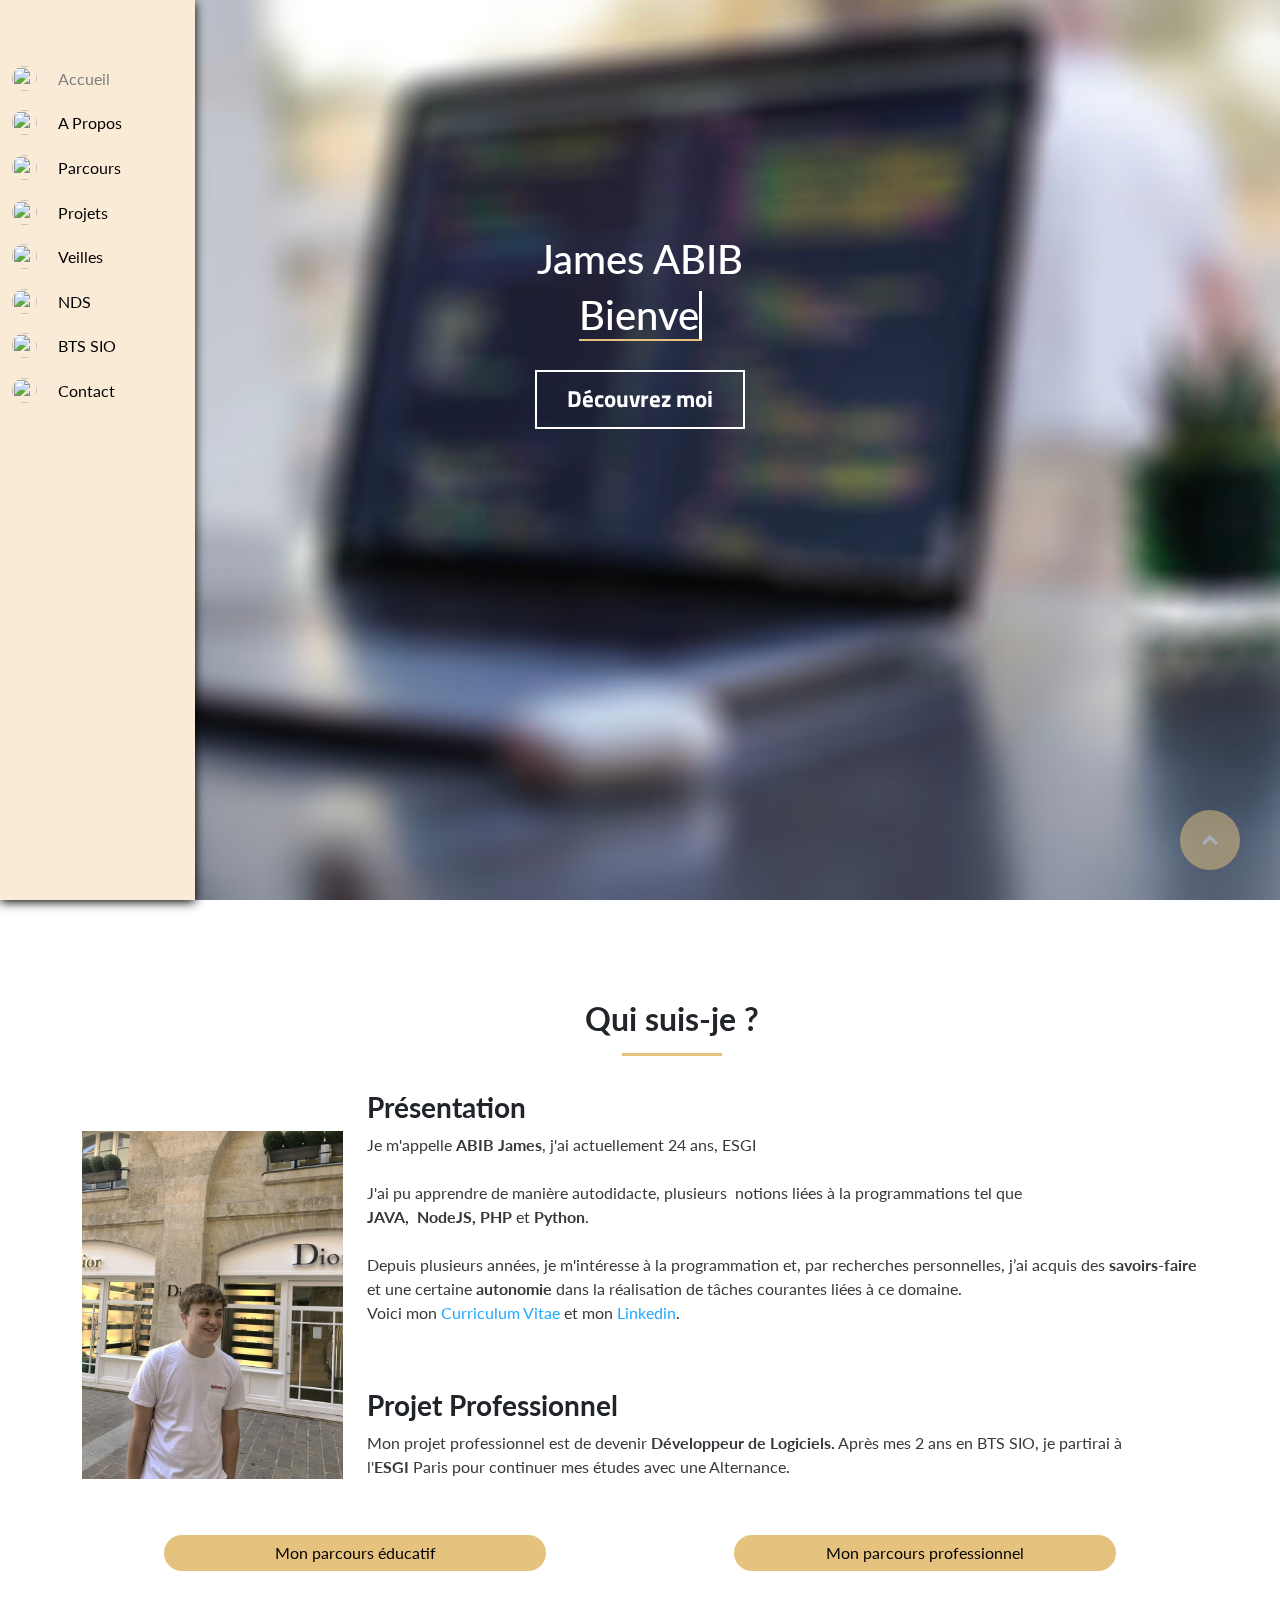
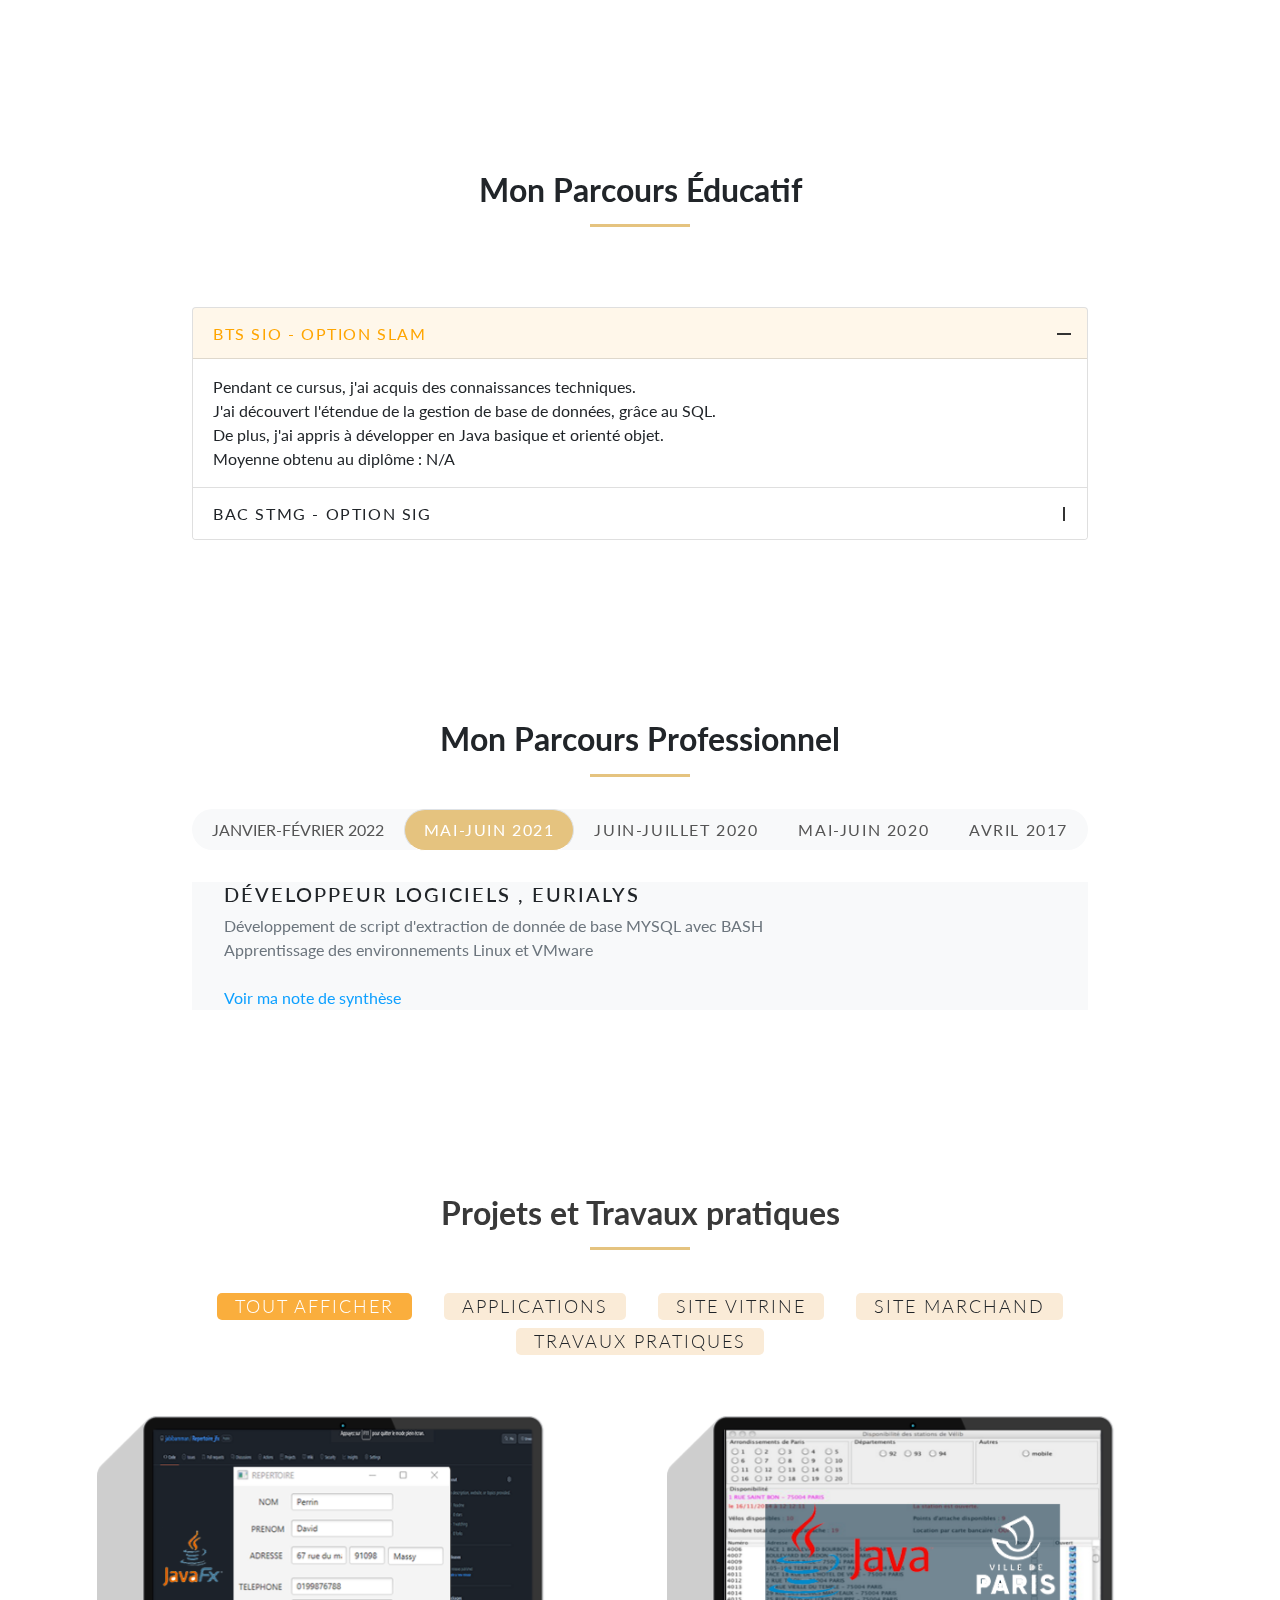
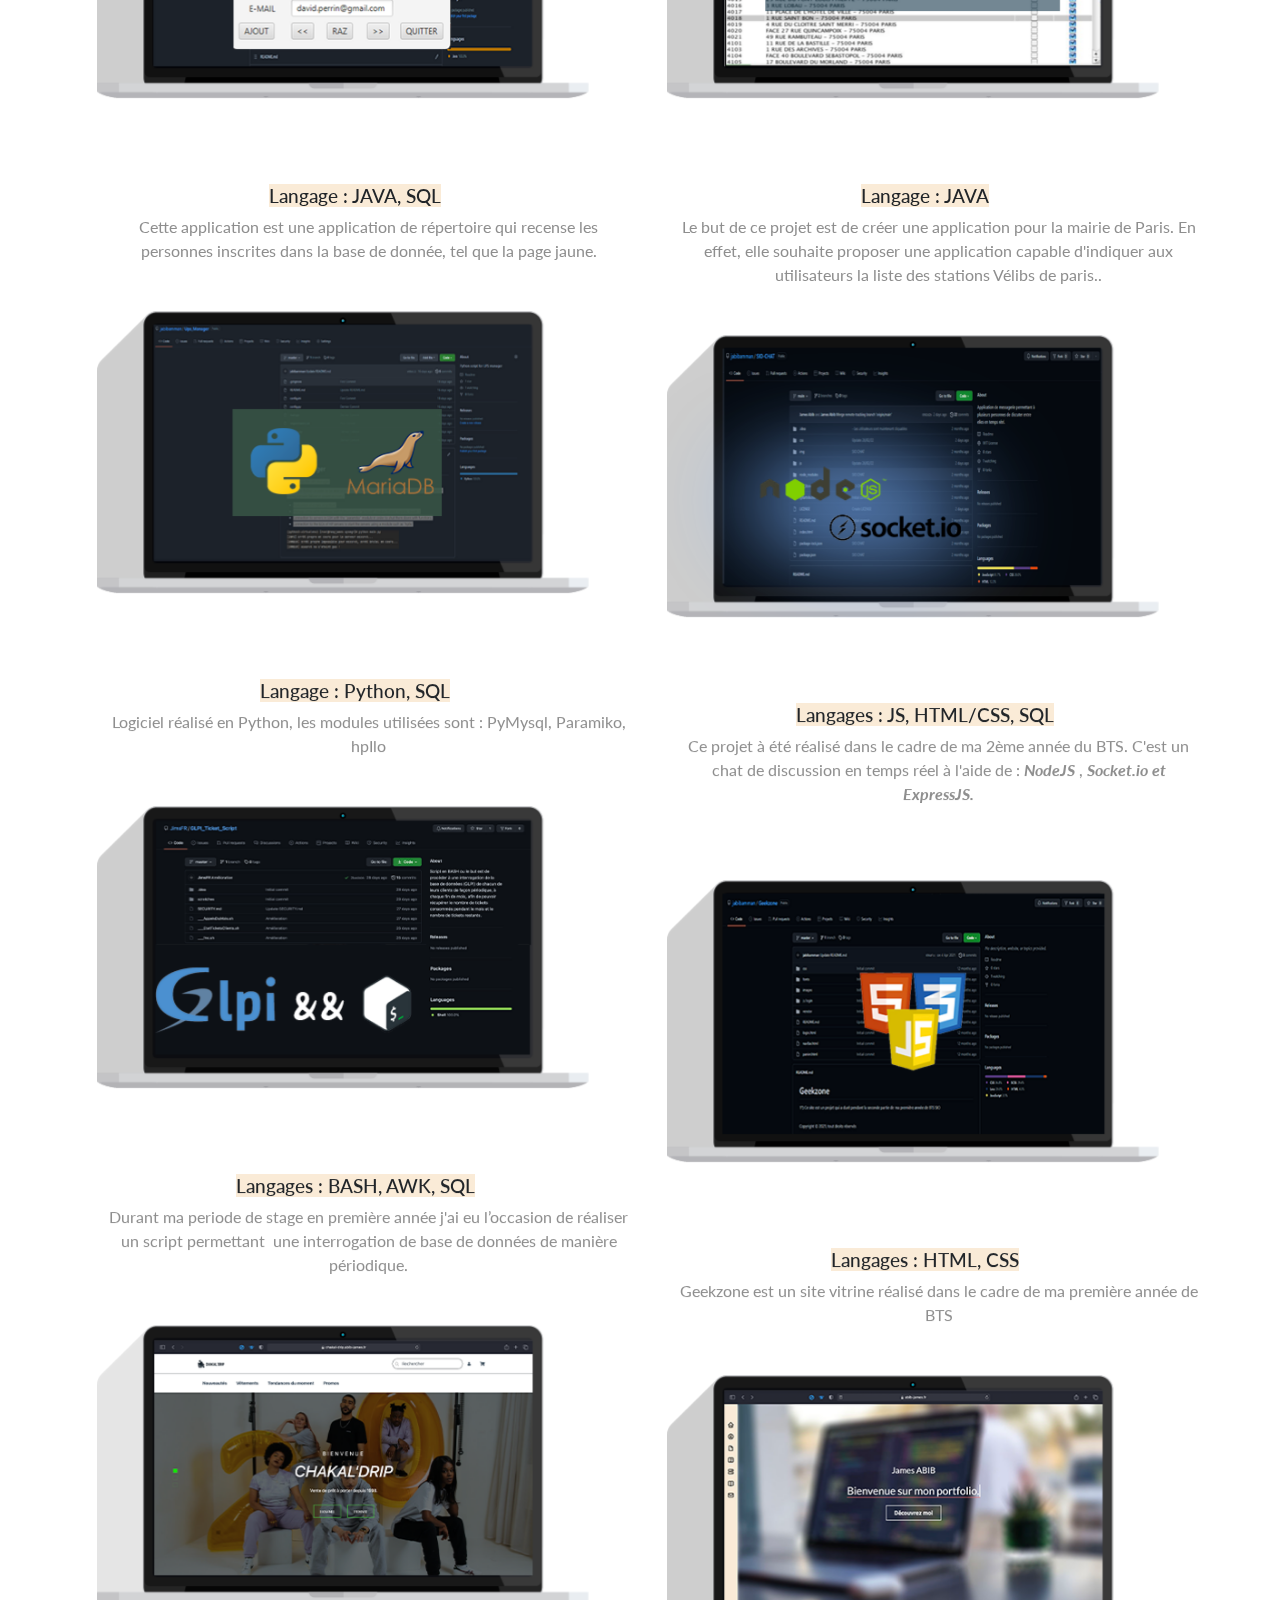
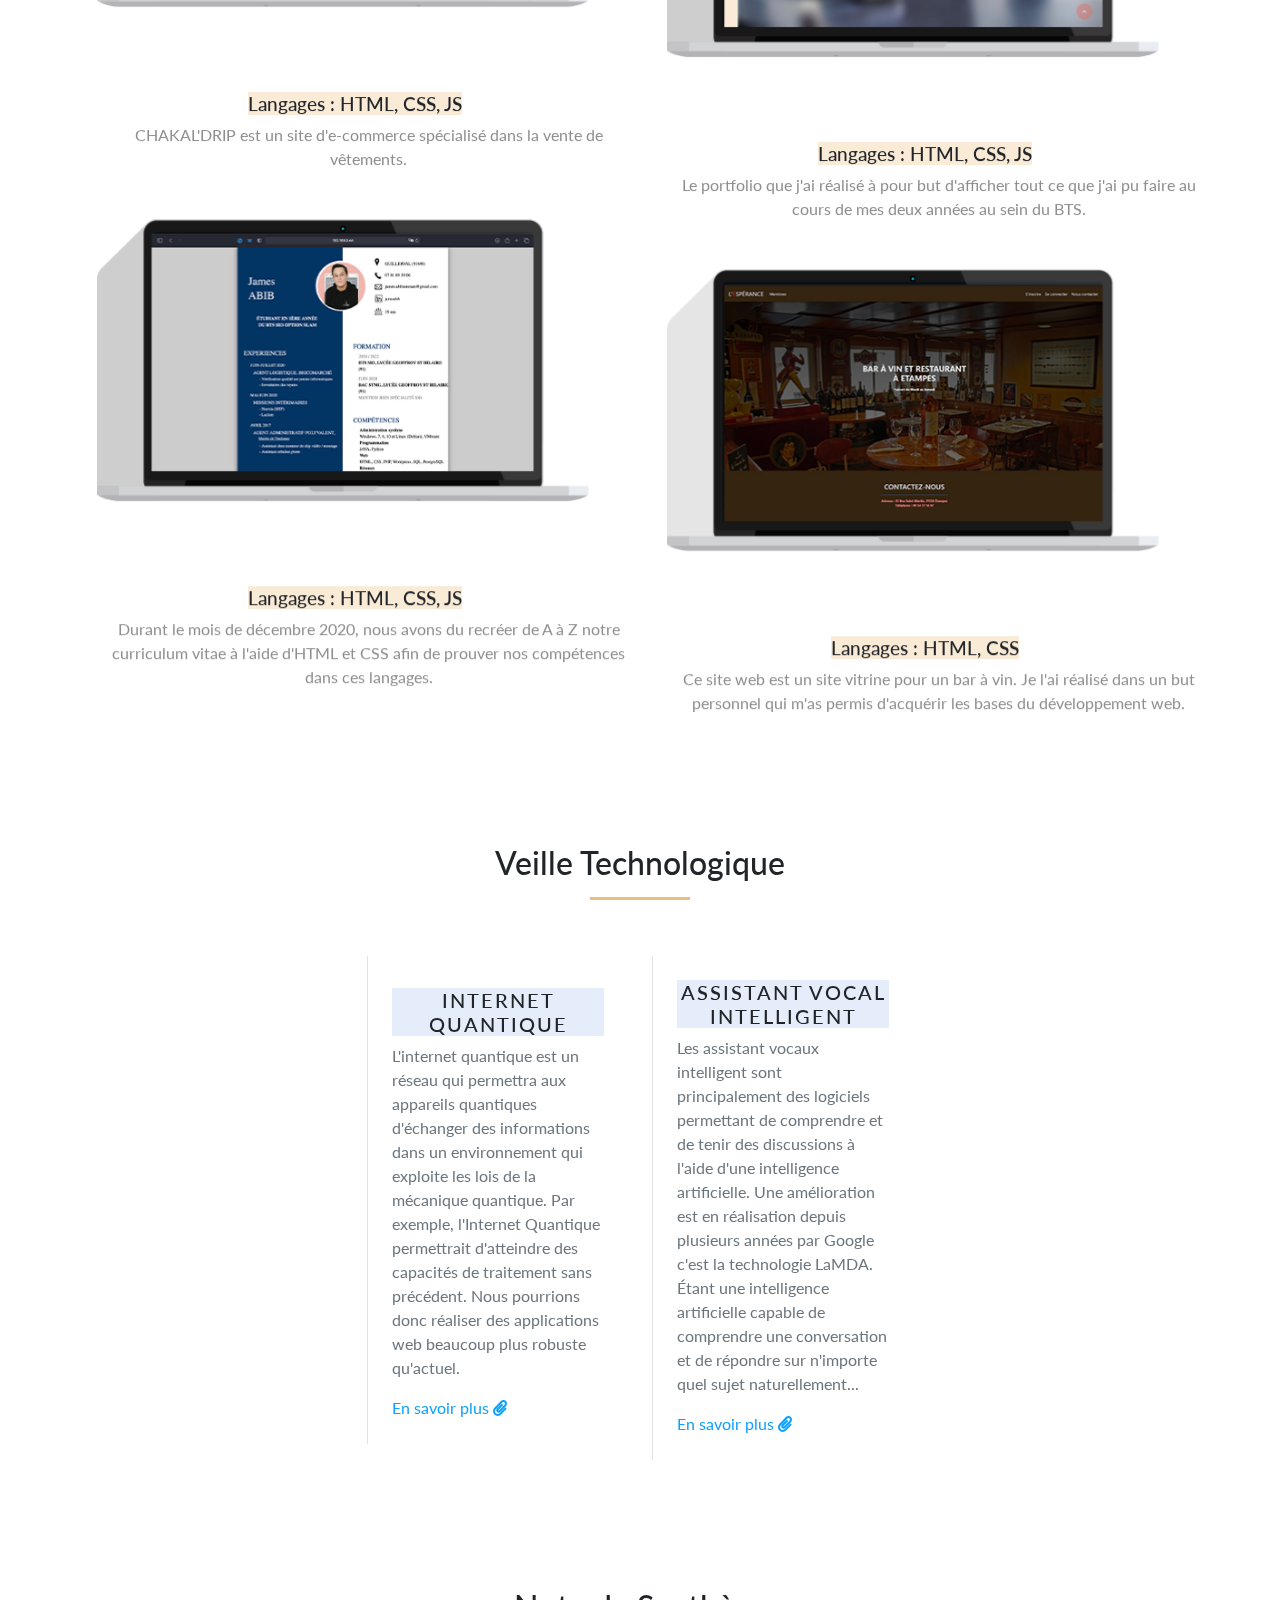
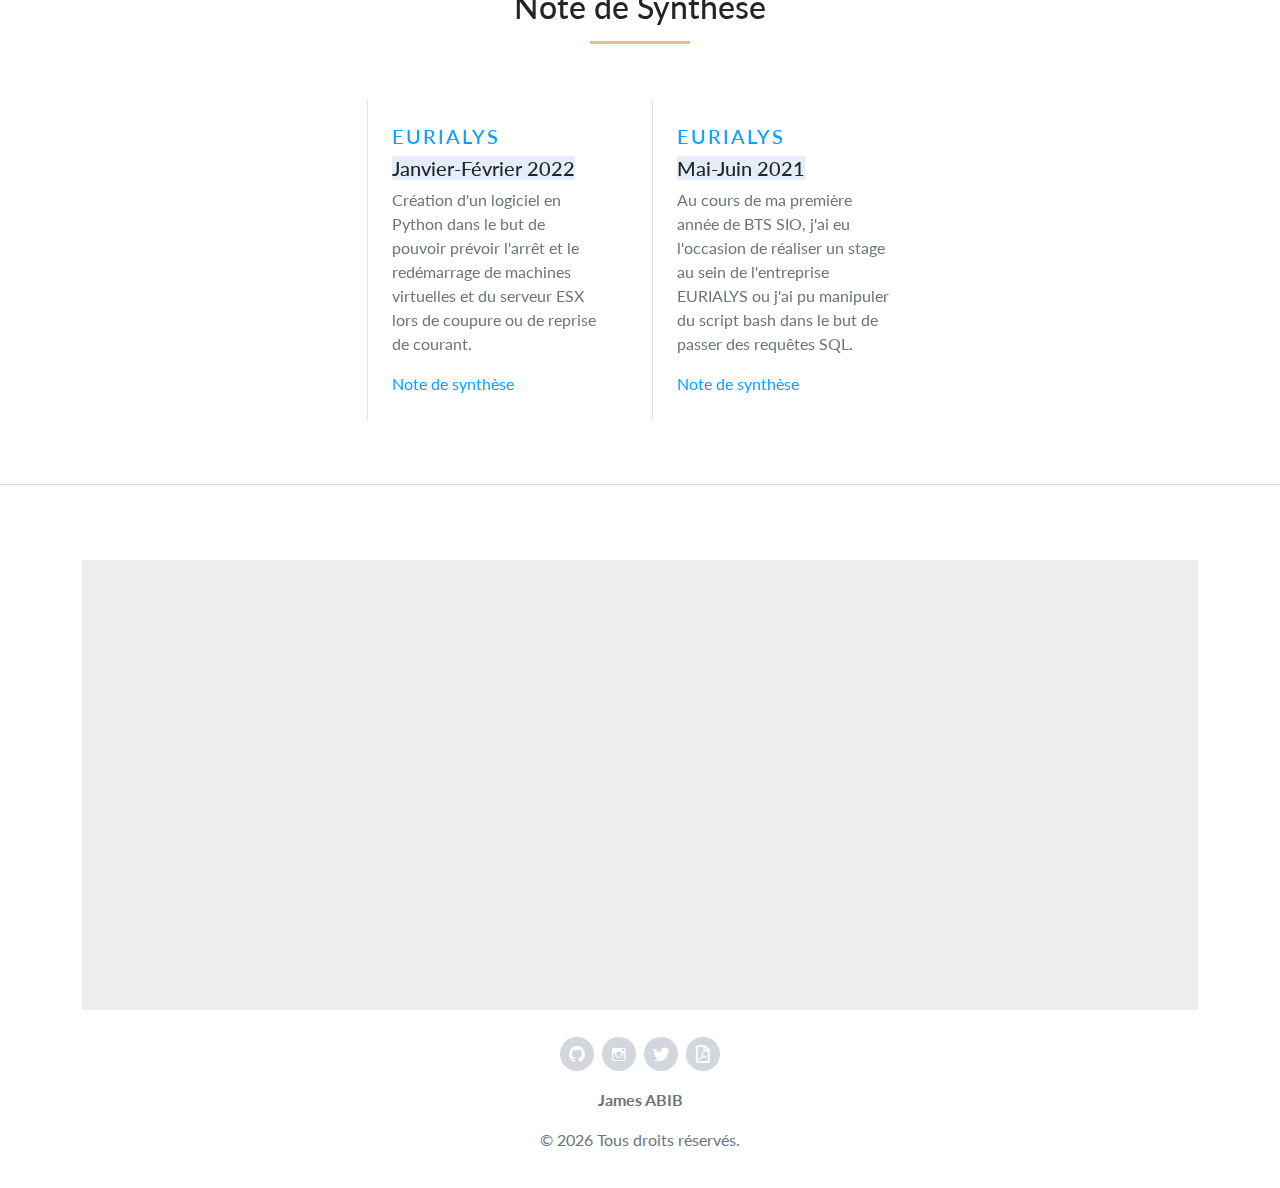
==== commit dcf053a9: "MAJ Portfolio" ====
--- a/index.html
+++ b/index.html
@@ -16,49 +16,49 @@
     <meta name="description" content=" Je m'appelle James Abib, j'ai actuellement 19 ans.
 
 Je suis en 2ème année du BTS SIO avec pour option SLAM">
-    <link rel="icon" type="image/png" sizes="1067x1067" href="assets/img/avatars/photoRond.png?h=0c77d1aa49b0533d99d606a0ecf44039">
-    <link rel="icon" type="image/png" sizes="1067x1067" href="assets/img/avatars/photoRond.png?h=0c77d1aa49b0533d99d606a0ecf44039">
-    <link rel="icon" type="image/png" sizes="1067x1067" href="assets/img/avatars/photoRond.png?h=0c77d1aa49b0533d99d606a0ecf44039">
-    <link rel="icon" type="image/png" sizes="1067x1067" href="assets/img/avatars/photoRond.png?h=0c77d1aa49b0533d99d606a0ecf44039">
-    <link rel="icon" type="image/png" sizes="1067x1067" href="assets/img/avatars/photoRond.png?h=0c77d1aa49b0533d99d606a0ecf44039">
-    <link rel="stylesheet" href="assets/bootstrap/css/bootstrap.min.css?h=273b81ea753c16c28f08932400237f4a">
-    <link rel="manifest" href="manifest.json?h=f2a60b8d2aa86208fd8014a8ad08ef6e">
+    <link rel="icon" type="image/png" sizes="1067x1067" href="assets/img/avatars/photoRond.png">
+    <link rel="icon" type="image/png" sizes="1067x1067" href="assets/img/avatars/photoRond.png">
+    <link rel="icon" type="image/png" sizes="1067x1067" href="assets/img/avatars/photoRond.png">
+    <link rel="icon" type="image/png" sizes="1067x1067" href="assets/img/avatars/photoRond.png">
+    <link rel="icon" type="image/png" sizes="1067x1067" href="assets/img/avatars/photoRond.png">
+    <link rel="stylesheet" href="assets/bootstrap/css/bootstrap.min.css">
+    <link rel="manifest" href="manifest.json">
     <link rel="stylesheet" href="https://fonts.googleapis.com/css?family=Lato:300,400,700">
     <link rel="stylesheet" href="https://fonts.googleapis.com/css?family=Raleway">
     <link rel="stylesheet" href="https://fonts.googleapis.com/css?family=Titillium+Web:400,600,700">
     <link rel="stylesheet" href="https://fonts.googleapis.com/css?family=Titillium+Web:300,400,400i,600,700">
-    <link rel="stylesheet" href="assets/fonts/fontawesome-all.min.css?h=37efe7e508357f382d0a5b2b73cd47ee">
-    <link rel="stylesheet" href="assets/fonts/font-awesome.min.css?h=37efe7e508357f382d0a5b2b73cd47ee">
-    <link rel="stylesheet" href="assets/fonts/ionicons.min.css?h=37efe7e508357f382d0a5b2b73cd47ee">
-    <link rel="stylesheet" href="assets/fonts/fontawesome5-overrides.min.css?h=37efe7e508357f382d0a5b2b73cd47ee">
-    <link rel="stylesheet" href="assets/css/AccordionBS5.css?h=7dafa9502e437c788bd8270c33e6d6b5">
-    <link rel="stylesheet" href="assets/css/Animated-Filterable-Gallery.css?h=87293e2ed24235177d2210e45fe7314e">
-    <link rel="stylesheet" href="assets/css/Article-List.css?h=cec575f25bba55cfaa10100750e76412">
-    <link rel="stylesheet" href="assets/css/Bold-BS4-Animated-Back-To-Top.css?h=58bb98852d3d040ab622a2e6f3dfe500">
-    <link rel="stylesheet" href="assets/css/Button-Change-Text-on-Hover-1.css?h=b1f7bd4c8096e4772953bf2e19f09edd">
-    <link rel="stylesheet" href="assets/css/Button-Change-Text-on-Hover.css?h=e253d92e4e516cc374fe4c8d171de368">
-    <link rel="stylesheet" href="assets/css/Button-Ripple-Effect-Animation-Wave-Pulse.css?h=3e241dcd9f9a0ac7fef5fad85a542340">
-    <link rel="stylesheet" href="assets/css/Contact-Form-Clean.css?h=1fc096b77bce3684c0ae271a46a29140">
-    <link rel="stylesheet" href="assets/css/Customizable-Background--Overlay.css?h=cf4d3c8fbc4397eba2a4c5a8916d4f1e">
-    <link rel="stylesheet" href="assets/css/Highlight-Blue.css?h=91a04f2b18410bc09760f3473788176a">
-    <link rel="stylesheet" href="assets/css/Highlight-Clean.css?h=22f5c37d9256feae966552e68b9ff2f3">
-    <link rel="stylesheet" href="assets/css/Highlight-Phone.css?h=8b1afecfb68e81f402543cec0694d51c">
+    <link rel="stylesheet" href="assets/fonts/fontawesome-all.min.css">
+    <link rel="stylesheet" href="assets/fonts/font-awesome.min.css">
+    <link rel="stylesheet" href="assets/fonts/ionicons.min.css">
+    <link rel="stylesheet" href="assets/fonts/fontawesome5-overrides.min.css">
+    <link rel="stylesheet" href="assets/css/AccordionBS5.css">
+    <link rel="stylesheet" href="assets/css/Animated-Filterable-Gallery.css">
+    <link rel="stylesheet" href="assets/css/Article-List.css">
+    <link rel="stylesheet" href="assets/css/Bold-BS4-Animated-Back-To-Top.css">
+    <link rel="stylesheet" href="assets/css/Button-Change-Text-on-Hover-1.css">
+    <link rel="stylesheet" href="assets/css/Button-Change-Text-on-Hover.css">
+    <link rel="stylesheet" href="assets/css/Button-Ripple-Effect-Animation-Wave-Pulse.css">
+    <link rel="stylesheet" href="assets/css/Contact-Form-Clean.css">
+    <link rel="stylesheet" href="assets/css/Customizable-Background--Overlay.css">
+    <link rel="stylesheet" href="assets/css/Highlight-Blue.css">
+    <link rel="stylesheet" href="assets/css/Highlight-Clean.css">
+    <link rel="stylesheet" href="assets/css/Highlight-Phone.css">
     <link rel="stylesheet" href="https://cdnjs.cloudflare.com/ajax/libs/animate.css/3.5.2/animate.min.css">
     <link rel="stylesheet" href="https://cdnjs.cloudflare.com/ajax/libs/aos/2.3.4/aos.css">
     <link rel="stylesheet" href="https://cdnjs.cloudflare.com/ajax/libs/ekko-lightbox/5.3.0/ekko-lightbox.css">
     <link rel="stylesheet" href="https://cdnjs.cloudflare.com/ajax/libs/pikaday/1.6.1/css/pikaday.min.css">
     <link rel="stylesheet" href="https://cdnjs.cloudflare.com/ajax/libs/Swiper/3.3.1/css/swiper.min.css">
     <link rel="stylesheet" href="https://unpkg.com/@bootstrapstudio/bootstrap-better-nav/dist/bootstrap-better-nav.min.css">
-    <link rel="stylesheet" href="assets/css/Map-Clean.css?h=bdd15207233b27ebc7c6fc928c71b34c">
-    <link rel="stylesheet" href="assets/css/navbar.css?h=861fd7a995669608507089630051094b">
-    <link rel="stylesheet" href="assets/css/Newsletter-Subscription-Form.css?h=0c56971ed356ab85be7143904745072c">
-    <link rel="stylesheet" href="assets/css/portfolio.css?h=c2abe045a0066b84abf7fa2a8260864c">
-    <link rel="stylesheet" href="assets/css/Responsive-Image-Grid.css?h=d41d8cd98f00b204e9800998ecf8427e">
-    <link rel="stylesheet" href="assets/css/Simple-Slider.css?h=da830b6503e0457b5735b0129f20b163">
-    <link rel="stylesheet" href="assets/css/TabsBS5.css?h=2ddcfbf60e306bd2766dcc5d861daa15">
-    <link rel="stylesheet" href="assets/css/Type-Write.css?h=1cf0240dbcbf6f3415dcff8a66eef808">
-    <link rel="stylesheet" href="assets/css/veilleTechno.css?h=4141f2c03aab60d9b09ff7b9bc0556f6">
-    <link rel="stylesheet" href="assets/css/Vertical-Navigation-with-double-sub-menu--scroll-enable-by-Jigar-Mistry.css?h=9140aaa88878734fb48881100f1c405e">
+    <link rel="stylesheet" href="assets/css/Map-Clean.css">
+    <link rel="stylesheet" href="assets/css/navbar.css">
+    <link rel="stylesheet" href="assets/css/Newsletter-Subscription-Form.css">
+    <link rel="stylesheet" href="assets/css/portfolio.css">
+    <link rel="stylesheet" href="assets/css/Responsive-Image-Grid.css">
+    <link rel="stylesheet" href="assets/css/Simple-Slider.css">
+    <link rel="stylesheet" href="assets/css/TabsBS5.css">
+    <link rel="stylesheet" href="assets/css/Type-Write.css">
+    <link rel="stylesheet" href="assets/css/veilleTechno.css">
+    <link rel="stylesheet" href="assets/css/Vertical-Navigation-with-double-sub-menu--scroll-enable-by-Jigar-Mistry.css">
 <!-- Google Tag Manager -->
 <script>(function(w,d,s,l,i){w[l]=w[l]||[];w[l].push({'gtm.start':
 new Date().getTime(),event:'gtm.js'});var f=d.getElementsByTagName(s)[0],
@@ -113,7 +113,7 @@
         </div>
     </div>
     <main class="page lanidng-page" style="filter: blur(0px) invert(0%);">
-        <section class="d-flex portfolio-block block-intro" id="home-img" style="opacity: 1;background: url(&quot;assets/img/projets/macBackground.jpg?h=098cea0901b6891eb16d744a41e01f29&quot;) no-repeat;background-size: cover;filter: blur(0px);height: 100vh;">
+        <section class="d-flex portfolio-block block-intro" id="home-img" style="opacity: 1;background: url(&quot;assets/img/projets/macBackground.jpg&quot;) no-repeat;background-size: cover;filter: blur(0px);height: 100vh;">
             <div class="container-fluid visible" style="margin-top: 15vh;">
                 <h1 style="color: white;">James ABIB</h1><h1 class="tw">
   <a class="typewrite" data-period="2000" data-type='[ "Bienvenue sur mon portfolio."]'>
@@ -132,7 +132,7 @@
             </div>
             <div class="container container-left-modif">
                 <div class="row">
-                    <div class="col-md-3"><img class="img-fluid img-apropos" src="assets/img/avatars/presentation.jpeg?h=8387ace5e0e0c66dda8c04c41d7975cb" alt="Abib James"></div>
+                    <div class="col-md-3"><img class="img-fluid img-apropos" src="assets/img/avatars/presentation.jpeg" alt="Abib James"></div>
                     <div class="col">
                         <h3>Présentation</h3>
                         <p class="text-start">Je m'appelle <strong>ABIB&nbsp;James</strong>, j'ai actuellement <script>
@@ -182,7 +182,7 @@
     document.write(bts);
 </script>
 
-<br><br>J'ai pu apprendre de manière autodidacte, plusieurs&nbsp; notions liées à la programmations tel que<br><strong>JAVA,&nbsp; NodeJS, PHP</strong>&nbsp;et <strong>Python</strong>.<br><br>Depuis plusieurs années, je m'intéresse à la programmation et, par recherches personnelles, j’ai acquis des <strong>savoirs-faire </strong>et une certaine <strong>autonomie</strong> dans la réalisation de tâches courantes liées à ce domaine.<br>Voici mon&nbsp;<a href="https://abib-james.fr/cv.html" target="_blank">Curriculum Vitae</a>.<br><br><br></p>
+<br><br>J'ai pu apprendre de manière autodidacte, plusieurs&nbsp; notions liées à la programmations tel que<br><strong>JAVA,&nbsp; NodeJS, PHP</strong>&nbsp;et <strong>Python</strong>.<br><br>Depuis plusieurs années, je m'intéresse à la programmation et, par recherches personnelles, j’ai acquis des <strong>savoirs-faire </strong>et une certaine <strong>autonomie</strong> dans la réalisation de tâches courantes liées à ce domaine.<br>Voici mon&nbsp;<a href="https://abib-james.fr/cv.html" target="_blank">Curriculum Vitae</a>&nbsp;et mon <a href="https://www.linkedin.com/in/jamesabib/" target="_blank">Linkedin</a>.<br><br><br></p>
                         <h3>Projet Professionnel</h3>
                         <p>Mon projet professionnel est de devenir <strong>Développeur de Logiciels.</strong>&nbsp;Après mes 2 ans en BTS SIO, je partirai à l'<strong>ESGI</strong>&nbsp;Paris pour continuer mes études avec une Alternance.<br></p>
                     </div>
@@ -224,24 +224,25 @@
             <h2 class="text-capitalize text-center" style="margin-bottom: 1em;"><strong>Mon parcours professionnel</strong></h2>
             <div class="tabsBS5 rounded-nav">
                 <ul class="nav nav-tabs nav-fill" role="tablist">
-                    <li class="nav-item" role="presentation"><a class="nav-link active" role="tab" data-bs-toggle="tab" href="#tab-5">JANVIER-FÉVRIER 2021</a></li>
-                    <li class="nav-item rounded-nav" role="presentation"><a class="nav-link text-uppercase" role="tab" data-bs-toggle="tab" href="#tab-4">MAI-juin 2021</a></li>
+                    <li class="nav-item" role="presentation"><a class="nav-link" role="tab" data-bs-toggle="tab" href="#tab-5">JANVIER-FÉVRIER 2022</a></li>
+                    <li class="nav-item rounded-nav" role="presentation"><a class="nav-link active text-uppercase" role="tab" data-bs-toggle="tab" href="#tab-4">MAI-juin 2021</a></li>
                     <li class="nav-item rounded-nav" role="presentation"><a class="nav-link text-uppercase" role="tab" data-bs-toggle="tab" href="#tab-1">Juin-Juillet 2020</a></li>
                     <li class="nav-item rounded-nav" role="presentation"><a class="nav-link text-uppercase" role="tab" data-bs-toggle="tab" href="#tab-2">Mai-Juin 2020</a></li>
                     <li class="nav-item rounded-nav" role="presentation"><a class="nav-link text-uppercase" role="tab" data-bs-toggle="tab" href="#tab-3">Avril 2017</a></li>
                 </ul>
                 <div class="tab-content">
-                    <div class="tab-pane" role="tabpanel" id="tab-4">
+                    <div class="tab-pane active" role="tabpanel" id="tab-4">
                         <h5 class="text-uppercase">DÉVELOPPEUR LOGICIELS , EURIALYS</h5>
                         <ul class="list-unstyled">
                             <li>Développement de script d'extraction de donnée de base MYSQL avec BASH</li>
                             <li>Apprentissage des environnements Linux et VMware</li>
+                            <li><br><a href="#nds">Voir ma note de synthèse</a></li>
                         </ul>
                     </div>
-                    <div class="tab-pane active" role="tabpanel" id="tab-5">
+                    <div class="tab-pane" role="tabpanel" id="tab-5">
                         <h5 class="text-uppercase">Devops, EURIALYS</h5>
                         <ul class="list-unstyled">
-                            <li>Création d'un logiciel Web en PHP permettant de&nbsp;prévoir l'arrêt et le redémarrage de machines virtuelles ainsi que du serveur ESX&nbsp;lors de coupure ou <br>de reprise de courant.<br></li>
+                            <li>Création d'un logiciel en Python dans le but de pouvoir prévoir l'arrêt et le redémarrage de machines virtuelles et du serveur ESX lors de coupure ou de reprise de courant.<br><br><a href="#nds">Voir ma note de synthèse</a></li>
                         </ul>
                     </div>
                     <div class="tab-pane" role="tabpanel" id="tab-1">
@@ -274,35 +275,65 @@
                 <h2 class="text-center" id="projets">Projets et Travaux pratiques</h2>
             </div>
             <div class="container">
-                <div class="filtr-controls text-center lead text-uppercase mb-4"><span data-bss-hover-animate="pulse" class="active d-inline-block mx-3 position-relative" data-filter="all">Tout afficher</span><span data-bss-hover-animate="pulse" class="d-inline-block mx-3 position-relative" data-filter="1">Site vitrine</span><span data-bss-hover-animate="pulse" class="d-inline-block mx-3 position-relative" data-filter="2">site marchand</span><span data-bss-hover-animate="pulse" class="d-inline-block mx-3 position-relative" data-filter="3">Scripts</span><span data-bss-hover-animate="pulse" class="d-inline-block mx-3 position-relative" data-filter="4">Travaux pratiques</span></div>
+                <div class="filtr-controls text-center lead text-uppercase mb-4"><span data-bss-hover-animate="pulse" class="active d-inline-block mx-3 position-relative" data-filter="all">Tout afficher</span><span data-bss-hover-animate="pulse" class="d-inline-block mx-3 position-relative" data-filter="3">APPLICATIONS</span><span data-bss-hover-animate="pulse" class="d-inline-block mx-3 position-relative" data-filter="1">Site VITRINE</span><span data-bss-hover-animate="pulse" class="d-inline-block mx-3 position-relative" data-filter="2">site marchand</span><span data-bss-hover-animate="pulse" class="d-inline-block mx-3 position-relative" data-filter="4">Travaux pratiques</span></div>
                 <div class="row filtr-container">
+                    <div class="col-sm-12 col-md-6 col-lg-6 col-xl-6 filtr-item" data-category="3, 4">
+                        <h4 class="columnNameProject">Repertoire JFX</h4>
+                        <h5 class="columnDate">Mars 2022</h5><a href="https://github.com/jabibamman/Repertoire_jfx" target="_blank"><img data-bss-hover-animate="pulse" src="assets/img/projets/macRepertoireJFX.png" alt="GLPI Ticket Script"></a>
+                        <h5 class="columnLanguage">Langage : JAVA, SQL</h5>
+                        <p class="text-center columnParagraph">Cette application est une application de répertoire qui recense les personnes inscrites dans la base de donnée, tel que la page jaune.<br></p>
+                    </div>
+                    <div class="col-sm-12 col-md-6 col-lg-6 col-xl-6 filtr-item" data-category="3,4">
+                        <h4 class="columnNameProject">VELIBS DE PARIS</h4>
+                        <h5 class="columnDate">Février 2022</h5><a href="https://github.com/jabibamman/Velib_jfx" target="_blank"><img data-bss-hover-animate="pulse" src="assets/img/projets/macVelib.png" alt="GLPI Ticket Script"></a>
+                        <h5 class="columnLanguage">Langage : JAVA</h5>
+                        <p class="text-center columnParagraph">Le but de ce projet est de créer une application pour la mairie de Paris. En effet, elle souhaite proposer une application capable d'indiquer aux utilisateurs la liste des stations Vélibs de paris..</p>
+                    </div>
+                    <div class="col-sm-12 col-md-6 col-lg-6 col-xl-6 filtr-item" data-category="3">
+                        <h4 class="columnNameProject">UPS Manager</h4>
+                        <h5 class="columnDate">Janvier 2022</h5><a href="https://github.com/jabibamman/Ups_Manager" target="_blank"><img data-bss-hover-animate="pulse" src="assets/img/projets/macUPSmgr.png" alt="GLPI Ticket Script"></a>
+                        <h5 class="columnLanguage">Langage : Python, SQL</h5>
+                        <p class="text-center columnParagraph">Logiciel réalisé en Python, les modules utilisées sont : PyMysql, Paramiko, hpIlo<br></p>
+                    </div>
+                    <div class="col-sm-12 col-md-6 col-lg-6 col-xl-6 filtr-item" data-category="3,4">
+                        <h4 class="columnNameProject">SIO CHAT</h4>
+                        <h5 class="columnDate">Septembre 2021</h5><a href="https://github.com/jabibamman/SIO-CHAT" target="_blank"><img data-bss-hover-animate="pulse" src="assets/img/projets/macSioCHAT.png" alt="GLPI Ticket Script"></a>
+                        <h5 class="columnLanguage">Langages : JS, HTML/CSS, SQL</h5>
+                        <p class="text-center columnParagraph">Ce projet à été réalisé dans le cadre de ma 2ème année du BTS. C'est un chat de discussion en temps réel à l'aide de :&nbsp;<strong><em>NodeJS</em>&nbsp;</strong>,&nbsp;<strong><em>Socket.io et ExpressJS.</em></strong><br><br></p>
+                    </div>
                     <div class="col-sm-12 col-md-6 col-lg-6 col-xl-6 filtr-item" data-category="3">
                         <h4 class="columnNameProject">GLPI Ticket Script</h4>
-                        <h5 class="columnDate">Juin 2021</h5><a href="https://github.com/JimsFR/GLPI_Ticket_Script" target="_blank"><img data-bss-hover-animate="pulse" src="assets/img/projets/macGLPI.png?h=a72024b37ddeba97a3abe29bf914b21c" alt="GLPI Ticket Script"></a>
-                        <h5 class="columnLanguage">Langages : BASH, AWK</h5>
+                        <h5 class="columnDate">Juin 2021</h5><a href="https://github.com/jabibamman/GLPI_Ticket_Script" target="_blank"><img data-bss-hover-animate="pulse" src="assets/img/projets/macGLPI.png" alt="GLPI Ticket Script"></a>
+                        <h5 class="columnLanguage">Langages : BASH, AWK, SQL</h5>
                         <p class="text-center columnParagraph">Durant ma periode de stage en première année j'ai eu l’occasion de réaliser un script permettant&nbsp; une interrogation de base de données&nbsp;de manière périodique.<br></p>
                     </div>
-                    <div class="col-sm-12 col-md-6 col-lg-6 col-xl-6 filtr-item" data-category="2">
+                    <div class="col-sm-12 col-md-6 col-lg-6 col-xl-6 filtr-item" data-category="2,4">
+                        <h4 class="columnNameProject">GeekZone</h4>
+                        <h5 class="columnDate">Mai 2021</h5><a href="https://github.com/jabibamman/Geekzone" target="_blank"><img data-bss-hover-animate="pulse" src="assets/img/projets/macGeekzone.png" alt="Chakal Drip"></a>
+                        <h5 class="columnLanguage">Langages : HTML, CSS</h5>
+                        <p class="text-center columnParagraph">Geekzone est un site vitrine réalisé dans le cadre de ma première année de BTS</p>
+                    </div>
+                    <div class="col-sm-12 col-md-6 col-lg-6 col-xl-6 filtr-item" data-category="2,4">
                         <h4 class="columnNameProject">Chakal'Drip</h4>
-                        <h5 class="columnDate">Mars 2021</h5><a href="projets/cDrip.html"><img data-bss-hover-animate="pulse" src="assets/img/projets/chakal-drip/chakal-drip-projet.png?h=8e7fffc26f89ef0e45b23632df9ce5f4" alt="Chakal Drip"></a>
+                        <h5 class="columnDate">Mars 2021</h5><a href="projets/cDrip.html"><img data-bss-hover-animate="pulse" src="assets/img/projets/chakal-drip/chakal-drip-projet.png" alt="Chakal Drip"></a>
                         <h5 class="columnLanguage">Langages : HTML, CSS, JS</h5>
                         <p class="text-center columnParagraph">CHAKAL'DRIP est un site d'e-commerce spécialisé dans la vente de vêtements.</p>
                     </div>
-                    <div class="col-sm-12 col-md-6 col-lg-6 col-xl-6 filtr-item" data-category="1">
+                    <div class="col-sm-12 col-md-6 col-lg-6 col-xl-6 filtr-item" data-category="1,4">
                         <h4 class="columnNameProject">Portfolio</h4>
-                        <h5 class="columnDate">Janvier 2021</h5><a href="#top"><img data-bss-hover-animate="pulse" src="assets/img/projets/portfolio.png?h=b3bf98f8049688f27c62c258ecd3ad8a" alt="Abib James"></a>
+                        <h5 class="columnDate">Janvier 2021</h5><a href="https://github.com/jabibamman/Portfolio"><img data-bss-hover-animate="pulse" src="assets/img/projets/portfolio.png" alt="Abib James"></a>
                         <h5 class="columnLanguage">Langages : HTML, CSS, JS</h5>
                         <p class="text-center columnParagraph">Le portfolio que j'ai réalisé à pour but d'afficher tout ce que j'ai pu faire au cours de mes deux années au sein du BTS.</p>
                     </div>
-                    <div class="col-sm-12 col-md-6 col-lg-6 col-xl-6 filtr-item" data-category="1">
+                    <div class="col-sm-12 col-md-6 col-lg-6 col-xl-6 filtr-item" data-category="1,4">
                         <h4 class="columnNameProject">CV</h4>
-                        <h5 class="columnDate">Décembre 2020</h5><a href="cv.html" target="_blank"><img data-bss-hover-animate="pulse" src="assets/img/projets/cv.png?h=85a908210cdd202cede66752e0b2621e" alt="Abib James"></a>
+                        <h5 class="columnDate">Décembre 2020</h5><a href="cv.html" target="_blank"><img data-bss-hover-animate="pulse" src="assets/img/projets/cv.png" alt="Abib James"></a>
                         <h5 class="columnLanguage">Langages : HTML, CSS, JS</h5>
                         <p class="text-center columnParagraph">Durant le mois de décembre 2020, nous avons du recréer de A à Z notre curriculum vitae à l'aide d'HTML et CSS afin de prouver nos compétences dans ces langages.</p>
                     </div>
                     <div class="col-sm-12 col-md-6 col-lg-6 col-xl-6 filtr-item" data-category="1">
                         <h4 class="columnNameProject">l'Espérance&nbsp;</h4>
-                        <h5 class="columnDate">Octobre 2019</h5><a target="_blank" href="esperance.html"><img data-bss-hover-animate="pulse" src="assets/img/projets/espérance.png?h=5c3948389750d04536863843556eaf17" alt="Espérance - James Abib"></a>
+                        <h5 class="columnDate">Octobre 2019</h5><a target="_blank" href="esperance.html"><img data-bss-hover-animate="pulse" src="assets/img/projets/espérance.png" alt="Espérance - James Abib"></a>
                         <h5 class="columnLanguage">Langages : HTML, CSS</h5>
                         <p class="text-center columnParagraph">Ce site web est un site vitrine pour un bar à vin. Je l'ai réalisé dans un but personnel qui m'as permis d'acquérir les bases du développement web.</p>
                     </div>
@@ -337,22 +368,22 @@
             <div class="container py-3">
                 <div class="row text-center mb-5">
                     <div class="col-xl-9 mx-auto">
-                        <h2 class="text-center" id="projets">Note de Synthèse</h2>
+                        <h2 class="text-center">Note de Synthèse</h2>
                     </div>
                 </div>
                 <div class="row d-xl-flex justify-content-xl-center">
                     <div class="col-lg-6 col-xl-3">
                         <div class="border-start p-4">
-                            <h5 class="text-uppercase">eurialys&nbsp;</h5>
+                            <h5 class="text-uppercase"><a href="#about-pro">eurialys</a><br></h5>
+                            <h5 class="columnDate">Janvier-Février 2022</h5>
+                            <p class="text-muted">Création d'un logiciel en Python dans le but de<br> pouvoir prévoir l'arrêt et le redémarrage de machines virtuelles et du serveur ESX lors de coupure ou de reprise de courant.<br></p><a class="text-decoration-none" href="https://drive.google.com/file/d/1b8i7VQLHSg7Vg1QtM4-8IH4iXfLdWgyl/view?usp=sharing" target="_blank">Note de synthèse</a>
+                        </div>
+                    </div>
+                    <div class="col-lg-6 col-xl-3">
+                        <div class="border-start p-4">
+                            <h5 class="text-uppercase"><a href="#about-pro">eurialys&nbsp;</a></h5>
                             <h5 class="columnDate">Mai-Juin 2021</h5>
                             <p class="text-muted">Au cours de ma première année de BTS SIO, j'ai eu l'occasion de réaliser un stage au sein de l'entreprise EURIALYS ou j'ai pu manipuler du script bash dans le but de passer des requêtes SQL.<br></p><a class="text-decoration-none" target="_blank" href="https://drive.google.com/file/d/1AqGbNzoYPpoFIXHEYPGHiX2aAYbhRQzI/view?usp=sharing">Note de synthèse</a>
-                        </div>
-                    </div>
-                    <div class="col-lg-6 col-xl-3">
-                        <div class="border-start p-4">
-                            <h5 class="text-uppercase">eurialys<br></h5>
-                            <h5 class="columnDate">Janvier-Février 2022</h5>
-                            <p class="text-muted">En cours...<br></p><a class="text-decoration-none" href="https://drive.google.com/">Note de synthèse</a>
                         </div>
                     </div>
                 </div>
@@ -367,7 +398,7 @@
                 </div><iframe allowfullscreen="" frameborder="0" src="https://www.google.com/maps/embed/v1/place?key=AIzaSyAq2qiMX_5h1D6dQTdgcU20cHcTQUdiZZQ&amp;q=Lyc%C3%A9e+Geoffroy+Saint-Hilaire&amp;zoom=15" width="100%" height="450"></iframe>
             </section>
         </div>
-        <div class="social-icons"><a target="_blank" href="https://github.com/JimsFR"><i class="icon ion-social-github"></i></a><a target="_blank" href="https://instagram.com"><i class="icon ion-social-instagram-outline"></i></a><a target="_blank" href="https://twitter.com"><i class="icon ion-social-twitter"></i></a><a href="cv.html" target="_blank"><i class="far fa-file-pdf"></i></a></div>
+        <div class="social-icons"><a target="_blank" href="https://github.com/jabibamman"><i class="icon ion-social-github"></i></a><a target="_blank" href="https://instagram.com"><i class="icon ion-social-instagram-outline"></i></a><a target="_blank" href="https://twitter.com"><i class="icon ion-social-twitter"></i></a><a href="cv.html" target="_blank"><i class="far fa-file-pdf"></i></a></div>
         <div class="container">
             <div class="row">
                 <div class="col-md-12 d-flex justify-content-center">
@@ -385,25 +416,25 @@
 </script>
     Tous droits réservés.
 </p></div>
-            </div><a class="cd-top js-cd-top cd-top--fade-out cd-top--show" style="background-image: url(&quot;assets/img/cd-top-arrow.svg?h=59f31535dcb1daf42599470d066ed325&quot;);border-radius: 100vh;" href="#0">Top</a>
+            </div><a class="cd-top js-cd-top cd-top--fade-out cd-top--show" style="background-image: url(&quot;assets/img/cd-top-arrow.svg&quot;);border-radius: 100vh;" href="#0">Top</a>
         </div>
     </footer>
-    <script src="assets/js/jquery.min.js?h=89312d34339dcd686309fe284b3f226f"></script>
-    <script src="assets/bootstrap/js/bootstrap.min.js?h=5488c86a1260428f0c13c0f8fb06bf6a"></script>
-    <script src="assets/js/bs-init.js?h=1ff0a0bc7fcdd630c8e66c639cd2fc11"></script>
+    <script src="assets/js/jquery.min.js"></script>
+    <script src="assets/bootstrap/js/bootstrap.min.js"></script>
+    <script src="assets/js/bs-init.js"></script>
     <script src="https://cdnjs.cloudflare.com/ajax/libs/aos/2.3.4/aos.js"></script>
-    <script src="assets/js/Animated-Filterable-Gallery.js?h=39ea103ce3032ae07377718f6215f3d6"></script>
-    <script src="assets/js/Bold-BS4-Animated-Back-To-Top.js?h=25fe335c21086050d7d683aa1d563dd6"></script>
-    <script src="assets/js/Button-Ripple-Effect-Animation-Wave-Pulse.js?h=61f8db7b5a19af61124c7a7786535156"></script>
+    <script src="assets/js/Animated-Filterable-Gallery.js"></script>
+    <script src="assets/js/Bold-BS4-Animated-Back-To-Top.js"></script>
+    <script src="assets/js/Button-Ripple-Effect-Animation-Wave-Pulse.js"></script>
     <script src="https://cdnjs.cloudflare.com/ajax/libs/ekko-lightbox/5.3.0/ekko-lightbox.js"></script>
     <script src="https://cdnjs.cloudflare.com/ajax/libs/pikaday/1.6.1/pikaday.min.js"></script>
     <script src="https://cdnjs.cloudflare.com/ajax/libs/Swiper/3.3.1/js/swiper.jquery.min.js"></script>
     <script src="https://code.iconify.design/1/1.0.7/iconify.min.js"></script>
     <script src="https://unpkg.com/@bootstrapstudio/bootstrap-better-nav/dist/bootstrap-better-nav.min.js"></script>
-    <script src="assets/js/Simple-Slider.js?h=df0233e38c69d965b7833f56606b8826"></script>
-    <script src="assets/js/theme.js?h=4e0250612cb0b1aba8835335a87f4f23"></script>
-    <script src="assets/js/Typewrite.js?h=5c7fe252ada3a635e01132b657b3b15d"></script>
-    <script src="assets/js/Vertical-Navigation-with-double-sub-menu--scroll-enable-by-Jigar-Mistry.js?h=d71c4310cb57e050542519274032e1af"></script>
+    <script src="assets/js/Simple-Slider.js"></script>
+    <script src="assets/js/theme.js"></script>
+    <script src="assets/js/Typewrite.js"></script>
+    <script src="assets/js/Vertical-Navigation-with-double-sub-menu--scroll-enable-by-Jigar-Mistry.js"></script>
 </body>
 
 </html>